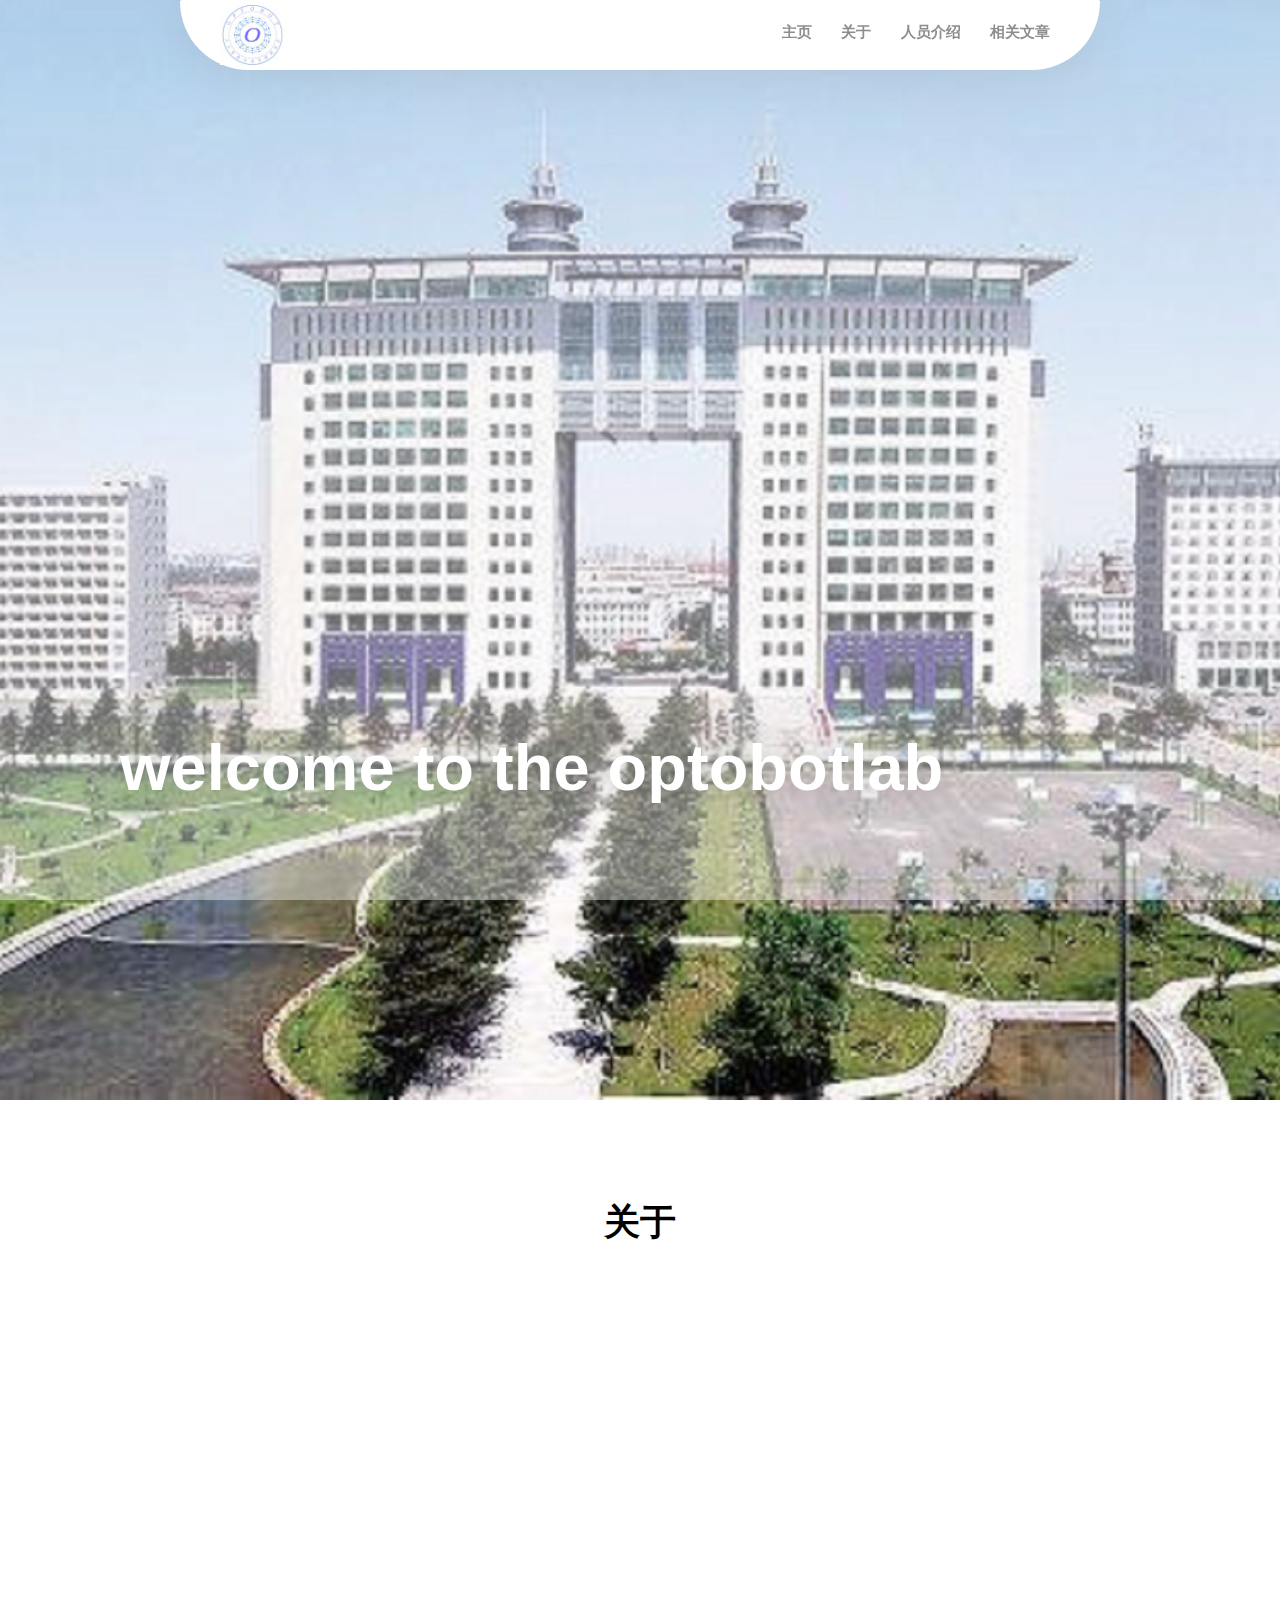
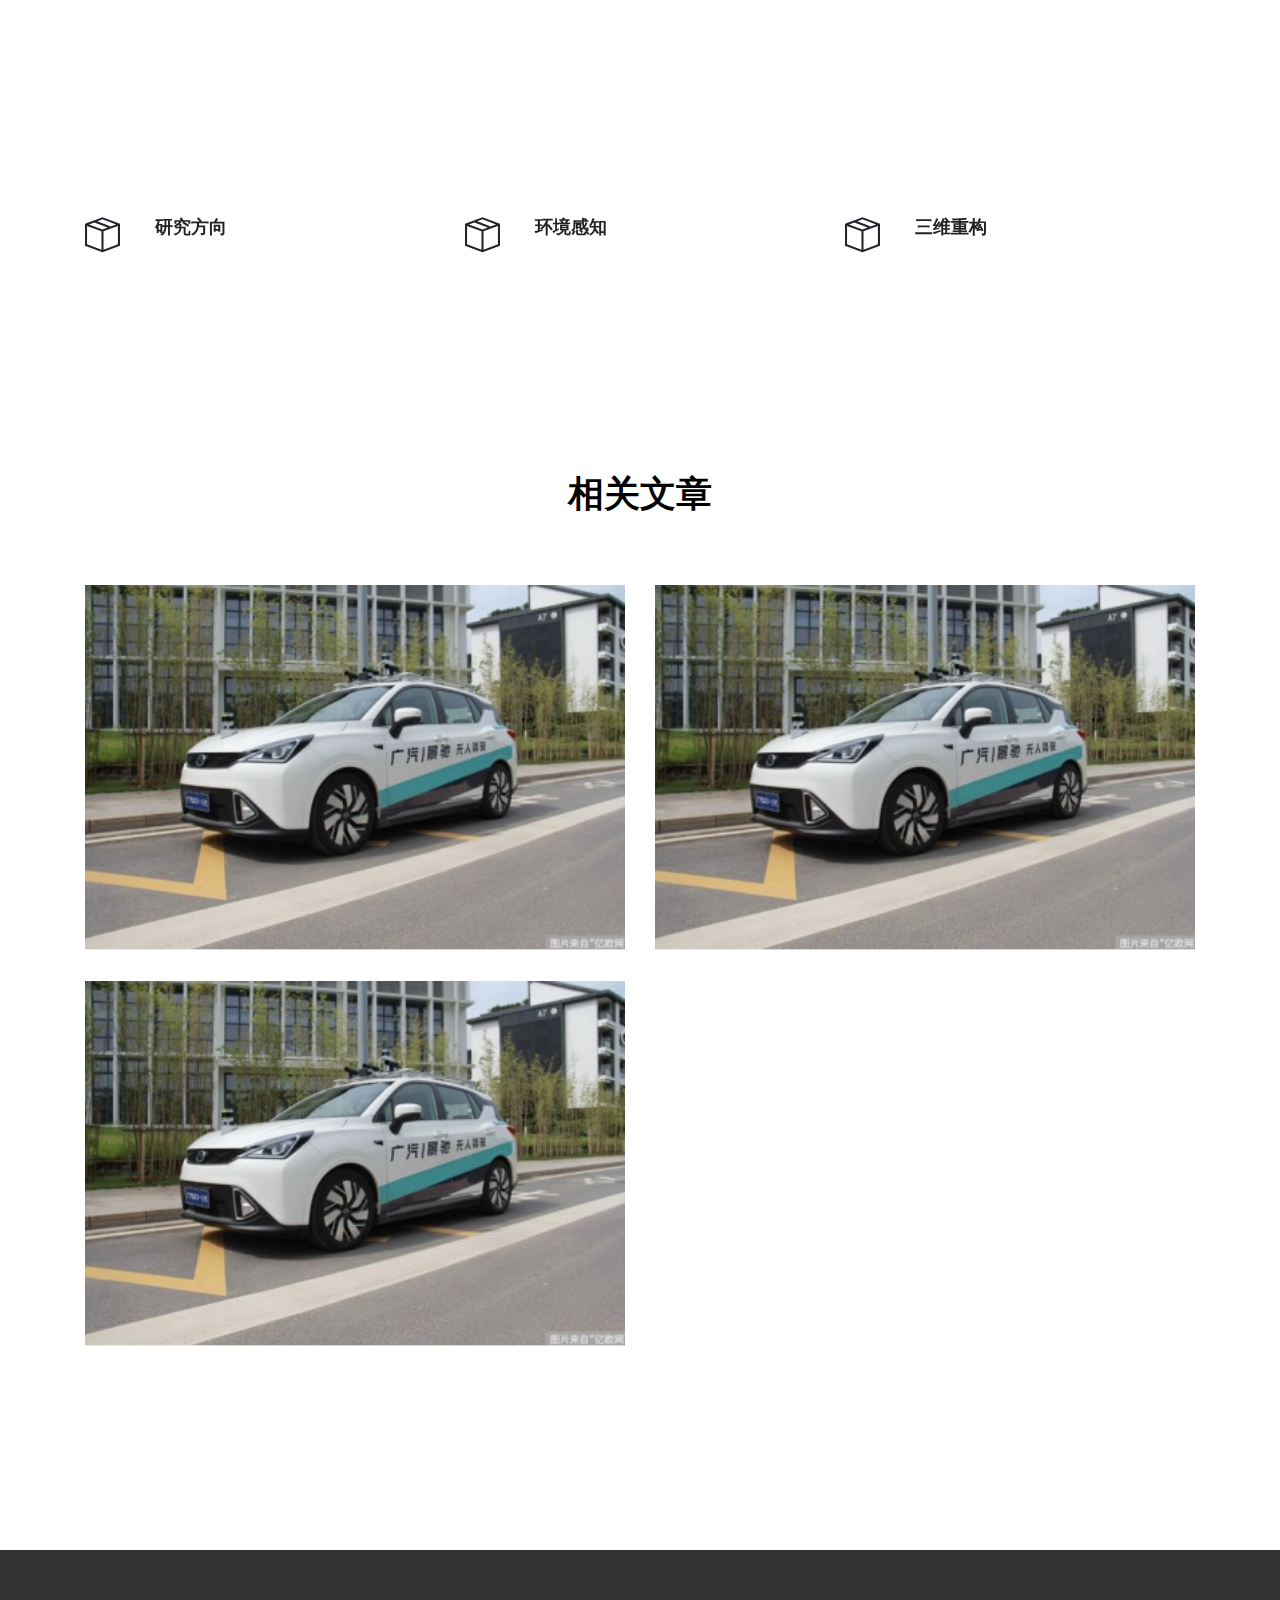
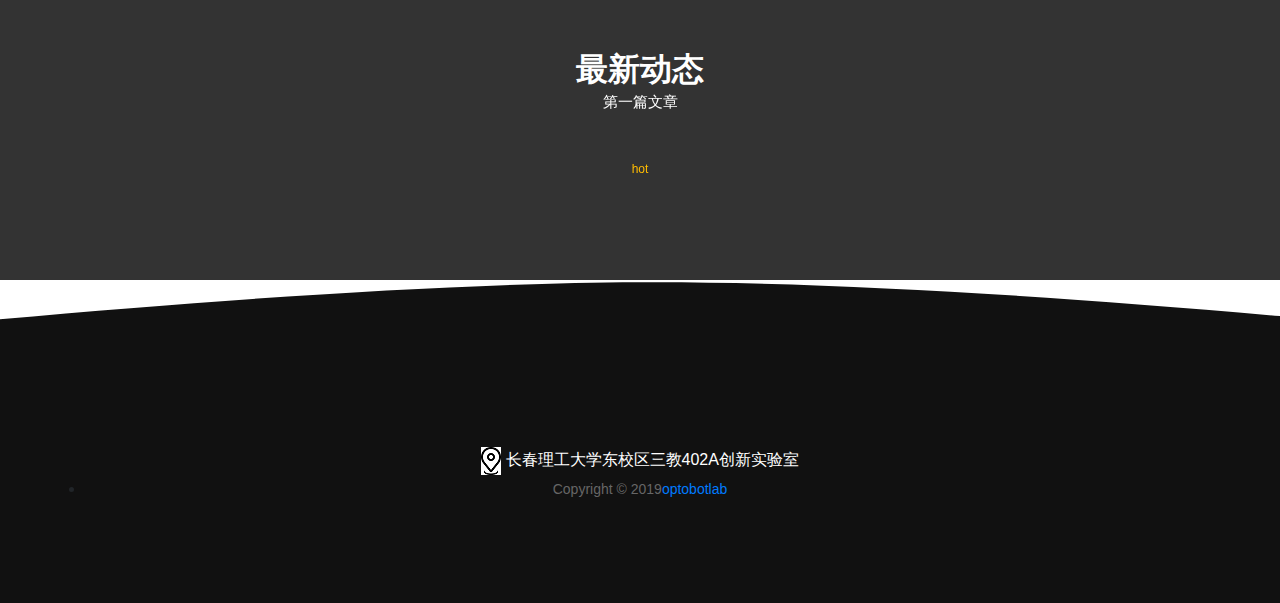
==== index.html @ 29a0780f "2019.7.31.23.30" ====
<!DOCTYPE html>
<html lang="en">

<head>
	<meta htpp-equiv="pragma" content="no-cache">
	<meta http-equiv="cache-control" content="no-cache,must-revalidate">
	<meta http-equiv="expires" control="0">
	
	
	<title>optobotlab</title>
	<meta charset="UTF-8">
	<meta name="description" content="Knit creative personal portfolio template">
	<meta name="keywords" content="knit, creative, personal, portfolio, template">
	<meta name="viewport" content="width=device-width, initial-scale=1.0">
	<!-- Favicon -->   
	<link href="img/favicon.png" rel="shortcut icon"/>

	<!-- Google Fonts -->
	<!--<link href="https://fonts.googleapis.com/css?family=Poppins:300,400,500,600,700" rel="stylesheet">-->

	<!-- Stylesheets -->
	<link rel="stylesheet" href="css/bootstrap.min.css"/>
	<link rel="stylesheet" href="css/font-awesome.min.css"/>
	<link rel="stylesheet" href="css/themify-icons.css"/>
	<link rel="stylesheet" href="css/animate.min.css"/>
	<link rel="stylesheet" href="css/magnific-popup.css"/>
	<link rel="stylesheet" href="css/owl.carousel.min.css"/>
	<link rel="stylesheet" href="css/style.css"/>

	<!--[if lt IE 9]>
	  <script src="https://oss.maxcdn.com/html5shiv/3.7.2/html5shiv.min.js"></script>
	  <script src="https://oss.maxcdn.com/respond/1.4.2/respond.min.js"></script>
	<![endif]-->

</head>
<body>
	<!-- Preloder -->
	<div id="preloder">
		<div class="loader"></div>
	</div>


	<!-- Header section start -->
	<header class="header-section">
		<div class="container">
			<div class="header-warp">
				<!-- Site Logo -->
				<a href="#" class="site-logo">
					<img src="img/logo.png" alt="">
				</a>
				<!-- Site Menu -->
				<div class="responsive-switch"><i class="fa fa-bars"></i></div>
				<nav class="site-menu">
					<div class="sm-close"><i class="ti-close"></i></div>
					<ul class="menu-list">
						<li><a href="#home">主页</a></li>
						<li><a href="#about">关于</a></li>
						<li><a href="single-work.html">人员介绍</a></li>
						<li><a href="#works">相关文章</a></li>
					</ul>
				</nav>
			</div>
		</div>
	</header>
	<!-- Header section end -->
	

	<!-- Hero section start -->
	<section class="hero-section set-bg" id="home" data-setbg="img/bg.jpg">
		<div class="hero-content">
			<h2>welcome to the optobotlab</h2>
		</div>
	
</section>
	<!-- Hero section end -->


	<!-- About section start -->
	<section class="about-section spad" id="about">
		<div class="container">
			<div class="section-title">
				<h2>关于</h2>
			</div>
			<div class="row">
				<div class="col-lg-6 about-text wow fadeInDown col-xl-12" data-wow-delay="0.5s">
					<div class="about-title">
					  <h2>人工智能与光电检测协会</h2>
					</div>
					<blockquote>
					  <p class="text-left">人工智能与光电检测协会(for  English name, you may call it "optobotlab") 是长春理工大学以光电工程学院探测与信息工程系为支撑、教师指导、学生自主管理的实验室。</p>
				  </blockquote>
					<p class="p-text">实验室目前成员38名，其中研究生5名，本科生32名。实验室配备相关实验设备仪器，以激光雷达等其他传感器为核心设 备，主攻方向为无人车行驶过程中的环境感知和小场景的三维重构，同时处理激光雷达的点云数据。实验室向全院开放， 以提升学生的综合能力为宗旨，在巩固学生专业理论的基础上，加强学生的课外调研能力、实验能力，激发学生的创新意识，培养学生之间的沟通协作能力，使之成为多方面全面发展的科研人员储备军。</p>
					<p class="p-text">实验室对成员进行分组式定期分享培训，采取自主定期检查的机制，有计划有层次地培养学生并能使其逐步拥有自主科研能力， 同时鼓励学生参与多种课题相关竞赛与科研项目，将理论知识应用到实践当中。</p>
				</div>
			</div>
			<!-- services -->
			<div class="service-slider owl-carousel spad pb-0">
				<!-- item -->
				<div class="service">
				  <i class="ti-package"></i>
					<div class="service-text">
						<h3>研究方向</h3>
					</div>
				</div>
				<div class="service">
				  <i class="ti-package"></i>
					<div class="service-text">
						<h3>环境感知</h3>
					</div>
				</div>
				<div class="service">
				  <i class="ti-package"></i>
					<div class="service-text">
						<h3>三维重构</h3>
					</div>
				</div>
				<div class="service">
				  <i class="ti-package"></i>
					<div class="service-text">
						<h3>目标识别</h3>
					</div>
				</div>
			</div>
		</div>
	</section>
	<!-- About section end -->
	<section class="portfolio-section spad" id="works">
		<div class="container">
			<div class="section-title">
				<h2>相关文章</h2>
			</div>
			<div class="row isotope_items">
				<!-- item -->
				<!-- item -->				
				<div class="col-md-6">
					<a class="work-item" href="https://optobot.github.io/main/2019/04/06/example/%E8%87%AA%E5%AE%9A%E4%B9%89meta%E4%BF%A1%E6%81%AF/">
						<img src="img/works/8.jpg" alt="">
						<i class="ti-link"></i>
						<div class="work-info">
							<h3><span>Cairs Root</span></h3>
							<p><span>Design</span></p>
						</div>
					</a>
				</div>
				<div class="col-md-6">
					<a class="work-item" href="https://optobot.github.io/main/2019/04/06/example/%E5%BC%95%E7%94%A8%E5%A4%96%E9%83%A8%E6%96%87%E7%AB%A0/">
						<img src="img/works/8.jpg" alt="">
						<i class="ti-link"></i>
						<div class="work-info">
							<h3><span>Cairs Root</span></h3>
							<p><span>Design</span></p>
						</div>
					</a>
				</div>
				<div class="col-md-6">
					<a class="work-item" href="https://optobot.github.io/main/2018/12/30/example/top/">
						<img src="img/works/8.jpg" alt="">
						<i class="ti-link"></i>
						<div class="work-info">
							<h3><span>Cairs Root</span></h3>
							<p><span>Design</span></p>
						</div>
					</a>
				</div>
			</div>
			<div class="text-center mt-5">
				<a href="https://optobot.github.io/main/" class="site-btn wow fadeInUp" data-wow-delay="0.2s">更多文章</a>
			</div>
		</div>
	</section>
	
	
	

	<!-- Review section start -->
	<section class="review-section">
				<div class="review-warp spad">
			<div class="container">
				<div class="row">
					<div class="col-lg-8 offset-lg-2">
						<div class="review-item text-center">
								<h2 style="color: white">最新动态</h2>
						</div>
						<div class="review-slider owl-carousel">
							<!-- item -->
							<div class="review-item text-center">
								<a href="https://optobot.github.io/main/2019/04/06/example/%E8%87%AA%E5%AE%9A%E4%B9%89meta%E4%BF%A1%E6%81%AF/">
									<p>第一篇文章</p>
									<span>hot</span>
								</a>
							</div>
							<!-- item -->
							<div class="review-item text-center">
								<p>来到</p>
								<span>innovationr</span>
							</div>
							<div class="review-item text-center">
								<p>optobotlab</p>
								<span>positive</span>s
							</div>
						</div>
					</div>
				</div>
			</div>
		</div>
	</section>
	<!-- Review section end -->


	<!-- Footer section start -->
	<footer class="footer-section spad set-bg" data-setbg="img/footer-bg.svg"><!--用于页脚-->
		
		<div class="container">
			<div class="social-links">
				<a href="https://www.baidu.com/" class="facebook wow fadeInDown" data-wow-delay="0.2s"><i class="fa fa-weibo"></i></a>
				<a href="#" class="twitter wow fadeInDown" data-wow-delay="0.4s"><i class="fa fa-location-arrow"></i></a>
				<a href="#" class="dribbble wow fadeInDown" data-wow-delay="0.6s"><i class="fa fa-wechat"></i></a>
				<a href="#" class="behance wow fadeInDown" data-wow-delay="0.8s"><i class="fa fa-search"></i></a>
			</div>
			<div class="anti-fruad-container">
				<img class="footer-qualifications-item-icon" src="img/location.jpg">
				<span class="anti-fruad-text" style="color:white;">
					长春理工大学东校区三教402A创新实验室
				</span>
			</div>
			<!-- copyright -->
			<li class="footer-qualifications-item anti-fruad">
				<p class="copyright">Copyright &copy; 2019<a href="https://optobot.github.io/main/">optobotlab</a></p>
			</li>
		</div>
	</footer>
	<!-- Footer section end -->
	
	
	


	<!--====== Jquery & Javascripts files  ======-->
	<script src="js/jquery-2.1.4.min.js"></script>
	<script src="js/jquery.nav.min.js"></script>
	<script src="js/isotope.pkgd.min.js"></script>
	<script src="js/owl.carousel.min.js"></script>
	<script src="js/magnific-popup.min.js"></script>
	<script src="js/wow.min.js"></script>
	<script src="js/scripts.js"></script>

</body>


</html>
---- css/themify-icons.css ----
@font-face {
	font-family: 'themify';
	src:url('../fonts/themify.eot?-fvbane');
	src:url('../fonts/themify.eot?#iefix-fvbane') format('embedded-opentype'),
		url('../fonts/themify.woff?-fvbane') format('woff'),
		url('../fonts/themify.ttf?-fvbane') format('truetype'),
		url('../fonts/themify.svg?-fvbane#themify') format('svg');
	font-weight: normal;
	font-style: normal;
}

[class^="ti-"], [class*=" ti-"] {
	font-family: 'themify';
	speak: none;
	font-style: normal;
	font-weight: normal;
	font-variant: normal;
	text-transform: none;
	line-height: 1;

	/* Better Font Rendering =========== */
	-webkit-font-smoothing: antialiased;
	-moz-osx-font-smoothing: grayscale;
}

.ti-wand:before {
	content: "\e600";
}
.ti-volume:before {
	content: "\e601";
}
.ti-user:before {
	content: "\e602";
}
.ti-unlock:before {
	content: "\e603";
}
.ti-unlink:before {
	content: "\e604";
}
.ti-trash:before {
	content: "\e605";
}
.ti-thought:before {
	content: "\e606";
}
.ti-target:before {
	content: "\e607";
}
.ti-tag:before {
	content: "\e608";
}
.ti-tablet:before {
	content: "\e609";
}
.ti-star:before {
	content: "\e60a";
}
.ti-spray:before {
	content: "\e60b";
}
.ti-signal:before {
	content: "\e60c";
}
.ti-shopping-cart:before {
	content: "\e60d";
}
.ti-shopping-cart-full:before {
	content: "\e60e";
}
.ti-settings:before {
	content: "\e60f";
}
.ti-search:before {
	content: "\e610";
}
.ti-zoom-in:before {
	content: "\e611";
}
.ti-zoom-out:before {
	content: "\e612";
}
.ti-cut:before {
	content: "\e613";
}
.ti-ruler:before {
	content: "\e614";
}
.ti-ruler-pencil:before {
	content: "\e615";
}
.ti-ruler-alt:before {
	content: "\e616";
}
.ti-bookmark:before {
	content: "\e617";
}
.ti-bookmark-alt:before {
	content: "\e618";
}
.ti-reload:before {
	content: "\e619";
}
.ti-plus:before {
	content: "\e61a";
}
.ti-pin:before {
	content: "\e61b";
}
.ti-pencil:before {
	content: "\e61c";
}
.ti-pencil-alt:before {
	content: "\e61d";
}
.ti-paint-roller:before {
	content: "\e61e";
}
.ti-paint-bucket:before {
	content: "\e61f";
}
.ti-na:before {
	content: "\e620";
}
.ti-mobile:before {
	content: "\e621";
}
.ti-minus:before {
	content: "\e622";
}
.ti-medall:before {
	content: "\e623";
}
.ti-medall-alt:before {
	content: "\e624";
}
.ti-marker:before {
	content: "\e625";
}
.ti-marker-alt:before {
	content: "\e626";
}
.ti-arrow-up:before {
	content: "\e627";
}
.ti-arrow-right:before {
	content: "\e628";
}
.ti-arrow-left:before {
	content: "\e629";
}
.ti-arrow-down:before {
	content: "\e62a";
}
.ti-lock:before {
	content: "\e62b";
}
.ti-location-arrow:before {
	content: "\e62c";
}
.ti-link:before {
	content: "\e62d";
}
.ti-layout:before {
	content: "\e62e";
}
.ti-layers:before {
	content: "\e62f";
}
.ti-layers-alt:before {
	content: "\e630";
}
.ti-key:before {
	content: "\e631";
}
.ti-import:before {
	content: "\e632";
}
.ti-image:before {
	content: "\e633";
}
.ti-heart:before {
	content: "\e634";
}
.ti-heart-broken:before {
	content: "\e635";
}
.ti-hand-stop:before {
	content: "\e636";
}
.ti-hand-open:before {
	content: "\e637";
}
.ti-hand-drag:before {
	content: "\e638";
}
.ti-folder:before {
	content: "\e639";
}
.ti-flag:before {
	content: "\e63a";
}
.ti-flag-alt:before {
	content: "\e63b";
}
.ti-flag-alt-2:before {
	content: "\e63c";
}
.ti-eye:before {
	content: "\e63d";
}
.ti-export:before {
	content: "\e63e";
}
.ti-exchange-vertical:before {
	content: "\e63f";
}
.ti-desktop:before {
	content: "\e640";
}
.ti-cup:before {
	content: "\e641";
}
.ti-crown:before {
	content: "\e642";
}
.ti-comments:before {
	content: "\e643";
}
.ti-comment:before {
	content: "\e644";
}
.ti-comment-alt:before {
	content: "\e645";
}
.ti-close:before {
	content: "\e646";
}
.ti-clip:before {
	content: "\e647";
}
.ti-angle-up:before {
	content: "\e648";
}
.ti-angle-right:before {
	content: "\e649";
}
.ti-angle-left:before {
	content: "\e64a";
}
.ti-angle-down:before {
	content: "\e64b";
}
.ti-check:before {
	content: "\e64c";
}
.ti-check-box:before {
	content: "\e64d";
}
.ti-camera:before {
	content: "\e64e";
}
.ti-announcement:before {
	content: "\e64f";
}
.ti-brush:before {
	content: "\e650";
}
.ti-briefcase:before {
	content: "\e651";
}
.ti-bolt:before {
	content: "\e652";
}
.ti-bolt-alt:before {
	content: "\e653";
}
.ti-blackboard:before {
	content: "\e654";
}
.ti-bag:before {
	content: "\e655";
}
.ti-move:before {
	content: "\e656";
}
.ti-arrows-vertical:before {
	content: "\e657";
}
.ti-arrows-horizontal:before {
	content: "\e658";
}
.ti-fullscreen:before {
	content: "\e659";
}
.ti-arrow-top-right:before {
	content: "\e65a";
}
.ti-arrow-top-left:before {
	content: "\e65b";
}
.ti-arrow-circle-up:before {
	content: "\e65c";
}
.ti-arrow-circle-right:before {
	content: "\e65d";
}
.ti-arrow-circle-left:before {
	content: "\e65e";
}
.ti-arrow-circle-down:before {
	content: "\e65f";
}
.ti-angle-double-up:before {
	content: "\e660";
}
.ti-angle-double-right:before {
	content: "\e661";
}
.ti-angle-double-left:before {
	content: "\e662";
}
.ti-angle-double-down:before {
	content: "\e663";
}
.ti-zip:before {
	content: "\e664";
}
.ti-world:before {
	content: "\e665";
}
.ti-wheelchair:before {
	content: "\e666";
}
.ti-view-list:before {
	content: "\e667";
}
.ti-view-list-alt:before {
	content: "\e668";
}
.ti-view-grid:before {
	content: "\e669";
}
.ti-uppercase:before {
	content: "\e66a";
}
.ti-upload:before {
	content: "\e66b";
}
.ti-underline:before {
	content: "\e66c";
}
.ti-truck:before {
	content: "\e66d";
}
.ti-timer:before {
	content: "\e66e";
}
.ti-ticket:before {
	content: "\e66f";
}
.ti-thumb-up:before {
	content: "\e670";
}
.ti-thumb-down:before {
	content: "\e671";
}
.ti-text:before {
	content: "\e672";
}
.ti-stats-up:before {
	content: "\e673";
}
.ti-stats-down:before {
	content: "\e674";
}
.ti-split-v:before {
	content: "\e675";
}
.ti-split-h:before {
	content: "\e676";
}
.ti-smallcap:before {
	content: "\e677";
}
.ti-shine:before {
	content: "\e678";
}
.ti-shift-right:before {
	content: "\e679";
}
.ti-shift-left:before {
	content: "\e67a";
}
.ti-shield:before {
	content: "\e67b";
}
.ti-notepad:before {
	content: "\e67c";
}
.ti-server:before {
	content: "\e67d";
}
.ti-quote-right:before {
	content: "\e67e";
}
.ti-quote-left:before {
	content: "\e67f";
}
.ti-pulse:before {
	content: "\e680";
}
.ti-printer:before {
	content: "\e681";
}
.ti-power-off:before {
	content: "\e682";
}
.ti-plug:before {
	content: "\e683";
}
.ti-pie-chart:before {
	content: "\e684";
}
.ti-paragraph:before {
	content: "\e685";
}
.ti-panel:before {
	content: "\e686";
}
.ti-package:before {
	content: "\e687";
}
.ti-music:before {
	content: "\e688";
}
.ti-music-alt:before {
	content: "\e689";
}
.ti-mouse:before {
	content: "\e68a";
}
.ti-mouse-alt:before {
	content: "\e68b";
}
.ti-money:before {
	content: "\e68c";
}
.ti-microphone:before {
	content: "\e68d";
}
.ti-menu:before {
	content: "\e68e";
}
.ti-menu-alt:before {
	content: "\e68f";
}
.ti-map:before {
	content: "\e690";
}
.ti-map-alt:before {
	content: "\e691";
}
.ti-loop:before {
	content: "\e692";
}
.ti-location-pin:before {
	content: "\e693";
}
.ti-list:before {
	content: "\e694";
}
.ti-light-bulb:before {
	content: "\e695";
}
.ti-Italic:before {
	content: "\e696";
}
.ti-info:before {
	content: "\e697";
}
.ti-infinite:before {
	content: "\e698";
}
.ti-id-badge:before {
	content: "\e699";
}
.ti-hummer:before {
	content: "\e69a";
}
.ti-home:before {
	content: "\e69b";
}
.ti-help:before {
	content: "\e69c";
}
.ti-headphone:before {
	content: "\e69d";
}
.ti-harddrives:before {
	content: "\e69e";
}
.ti-harddrive:before {
	content: "\e69f";
}
.ti-gift:before {
	content: "\e6a0";
}
.ti-game:before {
	content: "\e6a1";
}
.ti-filter:before {
	content: "\e6a2";
}
.ti-files:before {
	content: "\e6a3";
}
.ti-file:before {
	content: "\e6a4";
}
.ti-eraser:before {
	content: "\e6a5";
}
.ti-envelope:before {
	content: "\e6a6";
}
.ti-download:before {
	content: "\e6a7";
}
.ti-direction:before {
	content: "\e6a8";
}
.ti-direction-alt:before {
	content: "\e6a9";
}
.ti-dashboard:before {
	content: "\e6aa";
}
.ti-control-stop:before {
	content: "\e6ab";
}
.ti-control-shuffle:before {
	content: "\e6ac";
}
.ti-control-play:before {
	content: "\e6ad";
}
.ti-control-pause:before {
	content: "\e6ae";
}
.ti-control-forward:before {
	content: "\e6af";
}
.ti-control-backward:before {
	content: "\e6b0";
}
.ti-cloud:before {
	content: "\e6b1";
}
.ti-cloud-up:before {
	content: "\e6b2";
}
.ti-cloud-down:before {
	content: "\e6b3";
}
.ti-clipboard:before {
	content: "\e6b4";
}
.ti-car:before {
	content: "\e6b5";
}
.ti-calendar:before {
	content: "\e6b6";
}
.ti-book:before {
	content: "\e6b7";
}
.ti-bell:before {
	content: "\e6b8";
}
.ti-basketball:before {
	content: "\e6b9";
}
.ti-bar-chart:before {
	content: "\e6ba";
}
.ti-bar-chart-alt:before {
	content: "\e6bb";
}
.ti-back-right:before {
	content: "\e6bc";
}
.ti-back-left:before {
	content: "\e6bd";
}
.ti-arrows-corner:before {
	content: "\e6be";
}
.ti-archive:before {
	content: "\e6bf";
}
.ti-anchor:before {
	content: "\e6c0";
}
.ti-align-right:before {
	content: "\e6c1";
}
.ti-align-left:before {
	content: "\e6c2";
}
.ti-align-justify:before {
	content: "\e6c3";
}
.ti-align-center:before {
	content: "\e6c4";
}
.ti-alert:before {
	content: "\e6c5";
}
.ti-alarm-clock:before {
	content: "\e6c6";
}
.ti-agenda:before {
	content: "\e6c7";
}
.ti-write:before {
	content: "\e6c8";
}
.ti-window:before {
	content: "\e6c9";
}
.ti-widgetized:before {
	content: "\e6ca";
}
.ti-widget:before {
	content: "\e6cb";
}
.ti-widget-alt:before {
	content: "\e6cc";
}
.ti-wallet:before {
	content: "\e6cd";
}
.ti-video-clapper:before {
	content: "\e6ce";
}
.ti-video-camera:before {
	content: "\e6cf";
}
.ti-vector:before {
	content: "\e6d0";
}
.ti-themify-logo:before {
	content: "\e6d1";
}
.ti-themify-favicon:before {
	content: "\e6d2";
}
.ti-themify-favicon-alt:before {
	content: "\e6d3";
}
.ti-support:before {
	content: "\e6d4";
}
.ti-stamp:before {
	content: "\e6d5";
}
.ti-split-v-alt:before {
	content: "\e6d6";
}
.ti-slice:before {
	content: "\e6d7";
}
.ti-shortcode:before {
	content: "\e6d8";
}
.ti-shift-right-alt:before {
	content: "\e6d9";
}
.ti-shift-left-alt:before {
	content: "\e6da";
}
.ti-ruler-alt-2:before {
	content: "\e6db";
}
.ti-receipt:before {
	content: "\e6dc";
}
.ti-pin2:before {
	content: "\e6dd";
}
.ti-pin-alt:before {
	content: "\e6de";
}
.ti-pencil-alt2:before {
	content: "\e6df";
}
.ti-palette:before {
	content: "\e6e0";
}
.ti-more:before {
	content: "\e6e1";
}
.ti-more-alt:before {
	content: "\e6e2";
}
.ti-microphone-alt:before {
	content: "\e6e3";
}
.ti-magnet:before {
	content: "\e6e4";
}
.ti-line-double:before {
	content: "\e6e5";
}
.ti-line-dotted:before {
	content: "\e6e6";
}
.ti-line-dashed:before {
	content: "\e6e7";
}
.ti-layout-width-full:before {
	content: "\e6e8";
}
.ti-layout-width-default:before {
	content: "\e6e9";
}
.ti-layout-width-default-alt:before {
	content: "\e6ea";
}
.ti-layout-tab:before {
	content: "\e6eb";
}
.ti-layout-tab-window:before {
	content: "\e6ec";
}
.ti-layout-tab-v:before {
	content: "\e6ed";
}
.ti-layout-tab-min:before {
	content: "\e6ee";
}
.ti-layout-slider:before {
	content: "\e6ef";
}
.ti-layout-slider-alt:before {
	content: "\e6f0";
}
.ti-layout-sidebar-right:before {
	content: "\e6f1";
}
.ti-layout-sidebar-none:before {
	content: "\e6f2";
}
.ti-layout-sidebar-left:before {
	content: "\e6f3";
}
.ti-layout-placeholder:before {
	content: "\e6f4";
}
.ti-layout-menu:before {
	content: "\e6f5";
}
.ti-layout-menu-v:before {
	content: "\e6f6";
}
.ti-layout-menu-separated:before {
	content: "\e6f7";
}
.ti-layout-menu-full:before {
	content: "\e6f8";
}
.ti-layout-media-right-alt:before {
	content: "\e6f9";
}
.ti-layout-media-right:before {
	content: "\e6fa";
}
.ti-layout-media-overlay:before {
	content: "\e6fb";
}
.ti-layout-media-overlay-alt:before {
	content: "\e6fc";
}
.ti-layout-media-overlay-alt-2:before {
	content: "\e6fd";
}
.ti-layout-media-left-alt:before {
	content: "\e6fe";
}
.ti-layout-media-left:before {
	content: "\e6ff";
}
.ti-layout-media-center-alt:before {
	content: "\e700";
}
.ti-layout-media-center:before {
	content: "\e701";
}
.ti-layout-list-thumb:before {
	content: "\e702";
}
.ti-layout-list-thumb-alt:before {
	content: "\e703";
}
.ti-layout-list-post:before {
	content: "\e704";
}
.ti-layout-list-large-image:before {
	content: "\e705";
}
.ti-layout-line-solid:before {
	content: "\e706";
}
.ti-layout-grid4:before {
	content: "\e707";
}
.ti-layout-grid3:before {
	content: "\e708";
}
.ti-layout-grid2:before {
	content: "\e709";
}
.ti-layout-grid2-thumb:before {
	content: "\e70a";
}
.ti-layout-cta-right:before {
	content: "\e70b";
}
.ti-layout-cta-left:before {
	content: "\e70c";
}
.ti-layout-cta-center:before {
	content: "\e70d";
}
.ti-layout-cta-btn-right:before {
	content: "\e70e";
}
.ti-layout-cta-btn-left:before {
	content: "\e70f";
}
.ti-layout-column4:before {
	content: "\e710";
}
.ti-layout-column3:before {
	content: "\e711";
}
.ti-layout-column2:before {
	content: "\e712";
}
.ti-layout-accordion-separated:before {
	content: "\e713";
}
.ti-layout-accordion-merged:before {
	content: "\e714";
}
.ti-layout-accordion-list:before {
	content: "\e715";
}
.ti-ink-pen:before {
	content: "\e716";
}
.ti-info-alt:before {
	content: "\e717";
}
.ti-help-alt:before {
	content: "\e718";
}
.ti-headphone-alt:before {
	content: "\e719";
}
.ti-hand-point-up:before {
	content: "\e71a";
}
.ti-hand-point-right:before {
	content: "\e71b";
}
.ti-hand-point-left:before {
	content: "\e71c";
}
.ti-hand-point-down:before {
	content: "\e71d";
}
.ti-gallery:before {
	content: "\e71e";
}
.ti-face-smile:before {
	content: "\e71f";
}
.ti-face-sad:before {
	content: "\e720";
}
.ti-credit-card:before {
	content: "\e721";
}
.ti-control-skip-forward:before {
	content: "\e722";
}
.ti-control-skip-backward:before {
	content: "\e723";
}
.ti-control-record:before {
	content: "\e724";
}
.ti-control-eject:before {
	content: "\e725";
}
.ti-comments-smiley:before {
	content: "\e726";
}
.ti-brush-alt:before {
	content: "\e727";
}
.ti-youtube:before {
	content: "\e728";
}
.ti-vimeo:before {
	content: "\e729";
}
.ti-twitter:before {
	content: "\e72a";
}
.ti-time:before {
	content: "\e72b";
}
.ti-tumblr:before {
	content: "\e72c";
}
.ti-skype:before {
	content: "\e72d";
}
.ti-share:before {
	content: "\e72e";
}
.ti-share-alt:before {
	content: "\e72f";
}
.ti-rocket:before {
	content: "\e730";
}
.ti-pinterest:before {
	content: "\e731";
}
.ti-new-window:before {
	content: "\e732";
}
.ti-microsoft:before {
	content: "\e733";
}
.ti-list-ol:before {
	content: "\e734";
}
.ti-linkedin:before {
	content: "\e735";
}
.ti-layout-sidebar-2:before {
	content: "\e736";
}
.ti-layout-grid4-alt:before {
	content: "\e737";
}
.ti-layout-grid3-alt:before {
	content: "\e738";
}
.ti-layout-grid2-alt:before {
	content: "\e739";
}
.ti-layout-column4-alt:before {
	content: "\e73a";
}
.ti-layout-column3-alt:before {
	content: "\e73b";
}
.ti-layout-column2-alt:before {
	content: "\e73c";
}
.ti-instagram:before {
	content: "\e73d";
}
.ti-google:before {
	content: "\e73e";
}
.ti-github:before {
	content: "\e73f";
}
.ti-flickr:before {
	content: "\e740";
}
.ti-facebook:before {
	content: "\e741";
}
.ti-dropbox:before {
	content: "\e742";
}
.ti-dribbble:before {
	content: "\e743";
}
.ti-apple:before {
	content: "\e744";
}
.ti-android:before {
	content: "\e745";
}
.ti-save:before {
	content: "\e746";
}
.ti-save-alt:before {
	content: "\e747";
}
.ti-yahoo:before {
	content: "\e748";
}
.ti-wordpress:before {
	content: "\e749";
}
.ti-vimeo-alt:before {
	content: "\e74a";
}
.ti-twitter-alt:before {
	content: "\e74b";
}
.ti-tumblr-alt:before {
	content: "\e74c";
}
.ti-trello:before {
	content: "\e74d";
}
.ti-stack-overflow:before {
	content: "\e74e";
}
.ti-soundcloud:before {
	content: "\e74f";
}
.ti-sharethis:before {
	content: "\e750";
}
.ti-sharethis-alt:before {
	content: "\e751";
}
.ti-reddit:before {
	content: "\e752";
}
.ti-pinterest-alt:before {
	content: "\e753";
}
.ti-microsoft-alt:before {
	content: "\e754";
}
.ti-linux:before {
	content: "\e755";
}
.ti-jsfiddle:before {
	content: "\e756";
}
.ti-joomla:before {
	content: "\e757";
}
.ti-html5:before {
	content: "\e758";
}
.ti-flickr-alt:before {
	content: "\e759";
}
.ti-email:before {
	content: "\e75a";
}
.ti-drupal:before {
	content: "\e75b";
}
.ti-dropbox-alt:before {
	content: "\e75c";
}
.ti-css3:before {
	content: "\e75d";
}
.ti-rss:before {
	content: "\e75e";
}
.ti-rss-alt:before {
	content: "\e75f";
}
---- css/style.css ----
/*
===============================================
	KNIT
	Version: 1.0
	Author: BootEx
------------------------------------------------
================================================

Table of contents

  @-> Main Styles
  @-> Header Section
  @-> Hero Section 
  @-> About Section
  @-> Service Section
  @-> Resume Section
  @-> Portfolio Section
  @-> Review Section
  @-> Contact Section
  @-> Footer Section
  @-> Other Pagers
  @-> Responsive

*/

/*--------------------
	Main Styles
----------------------*/

html,
body {
	height: 100%;
}

body {
	font-family: 'Poppins', sans-serif;
	-webkit-font-smoothing: antialiased;
	font-smoothing: antialiased;
}

img {
	max-width: 100%;
}

h1,
h2,
h3,
h4,
h5,
h6 {
	font-family: 'Poppins', sans-serif;
	padding: 0;
	margin: 0;
	font-weight: 600;
	color: #222;
}

p {
	font-size: 14px;
	margin-bottom: 10px;
	line-height: 28px;
	color: #999;
}

button:focus,
input:focus,
textarea:focus,
select:focus {
	outline: none;
}

a:hover,
a:focus {
	text-decoration: none;
	outline: none;
}

ul,
ol {
	padding: 0;
	margin: 0;
}

.spad {
	padding-top: 100px;
	padding-bottom: 100px;
}

.section-title {
	text-align: center;
	margin-bottom: 70px;
}

.section-title h2 {
	font-size: 36px;
	font-weight: 700;
	text-transform: capitalize;
	color: #000;
}

.section-title p {
	text-transform: uppercase;
	letter-spacing: 5px;
}

.set-bg {
	background-repeat: no-repeat;
	background-size: cover;
}

.site-btn {
	font-size: 12px;
	background: #ffbc00;
	border: none;
	color: #fff;
	font-weight: 500;
	padding: 15px 30px;
	border-radius: 50px;
	min-width: 160px;
	cursor: pointer;
	-webkit-box-shadow: 0px 20px 50px 0px rgba(55, 56, 56, 0.2);
	box-shadow: 0px 20px 50px 0px rgba(55, 56, 56, 0.2);
	-webkit-transition: all 0.3s;
	-o-transition: all 0.3s;
	transition: all 0.3s;
}

.site-btn:hover {
	color: #fff;
	background: #333;
}

/* Preloder */

#preloder {
	position: fixed;
	width: 100%;
	height: 100%;
	top: 0;
	left: 0;
	z-index: 999999;
	background: #fff;
}

.loader {
	width: 40px;
	height: 40px;
	position: absolute;
	top: 50%;
	left: 50%;
	margin-top: -13px;
	margin-left: -13px;
	border-radius: 60px;
	border: 2px solid #333;
	border-left-color: transparent;
	border-top-color: transparent;
	animation: loader 0.8s linear infinite;
	-webkit-animation: loader 0.5s linear infinite;
}

.loader:after {
	position: absolute;
	content: "";
	width: 30px;
	height: 30px;
	left: 50%;
	top: 50%;
	border-radius: 60px;
	border: 3px solid #333;
	margin-top: -15px;
	margin-left: -15px;
}

@keyframes loader {
	0% {
		-webkit-transform: rotate(0deg);
		transform: rotate(0deg);
	}
	100% {
		-webkit-transform: rotate(360deg);
		transform: rotate(360deg);
	}
}

@-webkit-keyframes loader {
	0% {
		-webkit-transform: rotate(0deg);
		transform: rotate(0deg);
	}
	100% {
		-webkit-transform: rotate(360deg);
		transform: rotate(360deg);
	}
}

/* ====================
  Header Section
=======================*/

.header-section {
	position: fixed;
	width: 100%;
	top: 0;
	left: 0;
	z-index: 99;
}

.header-warp {
	max-width: 920px;
	height: 70px;
	padding: 0 40px;
	background: #fff;
	margin: 0 auto;
	border-radius: 2px 2px 80px 80px;
	-webkit-box-shadow: 0 7px 50px rgba(0, 0, 0, 0.15);
	box-shadow: 0 7px 50px rgba(0, 0, 0, 0.15);
}

.site-logo {
	float: left;
	height: 100%;
	padding: 5px 0;
}

.site-logo img {
	max-height: 100%;
}

.responsive-switch,
.sm-close {
	display: none;
}

.site-menu ul {
	list-style: none;
	float: right;
	padding-top: 20px;
}

.site-menu li {
	display: inline-block;
}

.site-menu li.current a:after {
	-webkit-transform: scale(1);
	-ms-transform: scale(1);
	transform: scale(1);
}

.site-menu a {
	color: #414141;
	padding: 5px 10px;
	font-size: 15px;
	position: relative;
	margin-left: 5px;
	font-weight: 600;
}

.site-menu a:after {
	position: absolute;
	content: "";
	width: 6px;
	height: 6px;
	left: 50%;
	bottom: -5px;
	margin-left: -3px;
	border-radius: 20px;
	background: #ffbc00;
	-webkit-transform: scale(0);
	-ms-transform: scale(0);
	transform: scale(0);
	-webkit-transition: all 0.4s;
	-o-transition: all 0.4s;
	transition: all 0.4s;
}

/* ====================
  Hero Section
=======================*/

.hero-section {
	min-height: 100%;
	height: 1100px;
	background-position: top center;
}

.hero-section {
	position: relative;
}

.hero-section .hero-style-two {
	background: #333;
	overflow: hidden;
}

.hero-section .hero-style-two #particles {
	width: 100%;
	height: 100%;
	position: absolute;
	z-index: 1;
}

.hero-content {
	position: fixed;
	bottom: 90px;
	padding-left: 120px;
	z-index: 5;
}

.hero-content.sticky {
	position: absolute;
}

.hero-content h2 {
	font-size: 65px;
	font-weight: 700;
	color: #fff;
	line-height: 1.3;
	text-shadow: 0 0 30px rgba(0, 0, 0, 0.5);
}

.hero-content i {
	font-size: 70px;
	color: #ffbc00;
	padding-left: 10px;
	-webkit-animation: finger 1.5s infinite;
	animation: finger 1.5s infinite;
}

@-webkit-keyframes finger {
	0% {
		opacity: 1;
		-webkit-transform: translateY(0px);
		transform: translateY(0px);
	}
	50% {
		opacity: .2;
		-webkit-transform: translateY(15px);
		transform: translateY(15px);
	}
	100% {
		opacity: 1;
		-webkit-transform: translateY(0);
		transform: translateY(0);
	}
}

@keyframes finger {
	0% {
		opacity: 1;
		-webkit-transform: translateY(0px);
		transform: translateY(0px);
	}
	50% {
		opacity: .2;
		-webkit-transform: translateY(15px);
		transform: translateY(15px);
	}
	100% {
		opacity: 1;
		-webkit-transform: translateY(0);
		transform: translateY(0);
	}
}

/* ====================
  About Section
=======================*/

.about-text {
	padding-top: 80px;
}

.about-text h2 {
	font-size: 50px;
	font-weight: 700;
	margin-bottom: 5px;
}

.about-text h5 {
	font-size: 14px;
	color: #c3c3c3;
}

.about-text p span {
	color: #ffbc00;
	font-weight: 600;
}

.about-title {
	margin-bottom: 60px;
}

.single-progress-item {
	margin-bottom: 45px;
	position: relative;
}

.single-progress-item:last-child {
	margin-bottom: 0;
}

.single-progress-item p {
	font-size: 10px;
	text-transform: uppercase;
	font-weight: 600;
	letter-spacing: 7px;
	margin-bottom: 0px;
	color: #333;
}

.progress-bar-style {
	display: block;
	height: 3px;
	position: relative;
	width: 100%;
	border-radius: 25px;
}

.bar-inner {
	position: absolute;
	height: 100%;
	left: 0;
	top: 0;
	border-radius: 25px;
	background: #333;
}

.bar-inner span {
	position: absolute;
	right: 0;
	top: -20px;
	font-size: 12px;
	font-weight: 600;
	color: #ffbc00;
}

/* ====================
  Service Section
=======================*/

.service i {
	font-size: 35px;
	display: block;
	margin-bottom: 20px;
	float: left;
	width: 70px;
}

.service .service-text {
	padding-left: 70px;
}

.service h3 {
	margin-bottom: 20px;
	font-size: 18px;
}

/* ====================
  Resume Section
=======================*/

.resume-section {
	background: #f7f7f7;
}

.resume-item {
	margin-bottom: 70px;
}

.resume-item:last-child {
	margin-bottom: 0;
}

.resume-item .resume-year {
	float: left;
	width: 170px;
	position: relative;
}

.resume-item .resume-year:after {
	position: absolute;
	content: "";
	width: 10px;
	height: 10px;
	right: 25px;
	top: 8px;
	border-radius: 20px;
	background: #ffbc00;
}

.resume-item .resume-year h2 {
	font-size: 30px;
	font-weight: 700;
	position: relative;
	z-index: 1;
}

.resume-item .resume-text {
	margin-left: 200px;
	padding-top: 2px;
}

.resume-item .resume-text h3 {
	font-weight: 700;
	font-size: 22px;
	margin-bottom: 5px;
}

.resume-item .resume-text p {
	font-size: 12px;
	text-transform: uppercase;
	margin-bottom: 0;
}

/* ====================
  Portfolio Section
=======================*/

.portfolio-warp {
	position: relative;
}

.sp-container {
	width: 70%;
	margin-left: 15%;
	padding-left: 15px;
	padding-right: 15px;
}

.portfolio-filter {
	-webkit-transform: rotate(-90deg);
	-ms-transform: rotate(-90deg);
	transform: rotate(-90deg);
	margin-top: 140px;
	margin-left: -200px;
	position: absolute;
}

.portfolio-filter li {
	display: inline-block;
	margin-right: 18px;
	font-size: 13px;
	font-weight: 600;
	color: #999;
	cursor: pointer;
}

.portfolio-filter li.active {
	color: #333;
}

.work-item {
	display: block;
	margin-bottom: 30px;
	position: relative;
}

.work-item img {
	min-width: 100%;
}

.work-item:hover:after {
	opacity: .5;
	height: 100%;
	-webkit-transition: all 0.4s cubic-bezier(0.25, 0.46, 0.45, 0.94) 0s;
	-o-transition: all 0.4s cubic-bezier(0.25, 0.46, 0.45, 0.94) 0s;
	transition: all 0.4s cubic-bezier(0.25, 0.46, 0.45, 0.94) 0s;
}

.work-item:hover i {
	opacity: 1;
	-webkit-transition: all 0.3s ease .2s;
	-o-transition: all 0.3s ease .2s;
	transition: all 0.3s ease .2s;
}

.work-item:hover .work-info h3 span {
	top: 0;
	-webkit-transition: all 0.4s ease .2s;
	-o-transition: all 0.4s ease .2s;
	transition: all 0.4s ease .2s;
}

.work-item:hover .work-info p span {
	top: 0;
	-webkit-transition: all 0.4s ease .4s;
	-o-transition: all 0.4s ease .4s;
	transition: all 0.4s ease .4s;
}

.work-item:after {
	position: absolute;
	content: "";
	width: 100%;
	height: 50%;
	left: 0;
	bottom: 0;
	background: #000;
	opacity: 0;
	z-index: 1;
	-webkit-transition: all 0.3s cubic-bezier(0.25, 0.46, 0.45, 0.94) 0.2s;
	-o-transition: all 0.3s cubic-bezier(0.25, 0.46, 0.45, 0.94) 0.2s;
	transition: all 0.3s cubic-bezier(0.25, 0.46, 0.45, 0.94) 0.2s;
}
.tlinks {text-indent: -9999px;height: 0;line-height: 0;font-size: 0;overflow: hidden;}
.work-item i {
	position: absolute;
	right: 20px;
	top: 20px;
	font-size: 30px;
	color: #fff;
	z-index: 4;
	opacity: 0;
	-webkit-transition: all 0.3s ease 0s;
	-o-transition: all 0.3s ease 0s;
	transition: all 0.3s ease 0s;
}

.work-item .work-info {
	position: absolute;
	left: 40px;
	bottom: 15px;
	z-index: 2;
}

.work-item .work-info h3 {
	color: #fff;
	overflow: hidden;
}

.work-item .work-info h3 span {
	position: relative;
	top: 50px;
	-webkit-transition: all 0.4s ease 0s;
	-o-transition: all 0.4s ease 0s;
	transition: all 0.4s ease 0s;
}

.work-item .work-info p {
	color: #ffbc00;
	font-size: 12px;
	text-transform: uppercase;
	overflow: hidden;
}

.work-item .work-info p span {
	position: relative;
	top: 30px;
	-webkit-transition: all 0.4s ease 0s;
	-o-transition: all 0.4s ease 0s;
	transition: all 0.4s ease 0s;
}

/* ====================
  Review Section
=======================*/

.review-warp {
	max-width: 1500px;
	margin: 0 auto;
	background: #333;
}

.review-warp:hover .review-slider .owl-nav .owl-prev,
.review-warp:hover .review-slider .owl-nav .owl-next {
	margin: 0 20px;
	opacity: 1;
}

.review-slider .owl-nav {
	position: absolute;
	width: 100%;
	left: 0;
	bottom: -45px;
	text-align: center;
}

.review-slider .owl-nav .owl-prev,
.review-slider .owl-nav .owl-next {
	margin: 0 5px;
	color: #fff;
	opacity: 0;
	display: inline-block;
	-webkit-transition: all 0.3s;
	-o-transition: all 0.3s;
	transition: all 0.3s;
}

.review-item {
	position: relative;
	z-index: 1;
}

.review-item p {
	font-size: 15px;
	color: #fff;
	margin-bottom: 40px;
}

.review-item h4 {
	color: #fff;
	margin-bottom: 5px;
}

.review-item span {
	color: #ffbc00;
	font-size: 12px;
}

/* ====================
  Contact Section
=======================*/

.contact-form input[type=text],
.contact-form input[type=email],
.contact-form textarea {
	width: 100%;
	border: 2px solid #ececec;
	margin-bottom: 30px;
	font-size: 13px;
	padding: 10px 15px;
	height: 55px;
}

.contact-form textarea {
	height: 150px;
}

.contact-form ::-webkit-input-placeholder {
	font-style: italic;
}

.contact-form ::-ms-input-placeholder {
	font-style: italic;
}

.contact-form :-ms-input-placeholder {
	font-style: italic;
}

.contact-form ::placeholder {
	font-style: italic;
}

#send-form.done {
	background: #0fa049;
	border-color: #0fa049;
	color: #fff;
}

#send-form.error {
	background: #e20808;
	border-color: #e20808;
	color: #fff;
}

.cont-info {
	text-align: center;
	margin-bottom: 50px;
}

.cont-info i {
	display: block;
	font-size: 35px;
	margin-bottom: 15px;
}

.cont-info a,
.cont-info span {
	color: #333;
	font-size: 15px;
	font-weight: 600;
}

.cont-info a {
	text-decoration: underline;
}

.cont-info p {
	font-size: 12px;
	text-transform: uppercase;
	margin-bottom: 0;
}

/* ====================
  Footer Section
=======================*/

.footer-section {
	background-position: center -5px;
	background-color: #111111;
	text-align: center;
}

.social-links {
	margin-bottom: 25px;
}

.social-links a {
	display: inline-table;
	text-align: center;
	height: 35px;
	width: 35px;
	color: #fff;
	margin: 0 4px;
	border-radius: 50%;
	font-size: 13px;
}

.social-links a i {
	display: table-cell;
	vertical-align: middle;
}

.social-links a.facebook {
	background: #2D5DA1;
}

.social-links a.twitter {
	background: #1AB1E5;
}

.social-links a.behance {
	background: #2A71F3;
}

.social-links a.dribbble {
	background: #DF7EA5;
}

.copyright {
	color: #666;
	margin-bottom: 0;
	font-size: 14px;
}

/* ====================
  Other Pages
=======================*/

.portfolio-details {
	padding-top: 200px;
	padding-bottom: 100px;
	text-align: center;
}

.portfolio-details h2 {
	font-size: 50px;
	font-weight: 700;
	margin-bottom: 40px;
}

.portfolio-details p {
	font-size: 23px;
	font-weight: 300;
	line-height: 1.6;
	padding: 0 45px;
	margin-bottom: 30px;
}

.portfolio-details figure img {
	margin-bottom: 30px;
}

.portfolio-details .work-info-list {
	list-style: none;
}

.portfolio-details .work-info-list li {
	margin-right: 20px;
	display: inline-block;
	font-size: 16px;
	color: #999;
	margin-bottom: 10px;
}

.portfolio-details .work-info-list li span {
	font-weight: 600;
	color: #333;
	margin-right: 5px;
}

/* ====================
  Responsive
=======================*/

/*--------------------
	Responsive
----------------------*/

/* Medium screen : 992px. */

@media only screen and (min-width: 992px) and (max-width: 1199px) {
	.about-text {
		padding-top: 0;
	}
	.about-title {
		margin-bottom: 30px;
	}
	.single-progress-item {
		margin-bottom: 35px;
	}
	.sp-container {
		width: 100%;
		margin-left: 0;
	}
	.portfolio-filter {
		transform: rotate(0deg);
		margin-top: 0;
		margin-left: 0;
		position: relative;
		padding-bottom: 25px;
	}
}

/* Tablet :768px. */

@media only screen and (min-width: 768px) and (max-width: 991px) {
	.hero-section {
		height: 900px;
	}
	.hero-content {
		padding-left: 70px;
	}
	.hero-content h2 {
		font-size: 55px;
	}
	.about-text {
		padding-top: 40px;
	}
	.sp-container {
		width: 100%;
		margin-left: 0;
	}
	.portfolio-filter {
		transform: rotate(0deg);
		margin-top: 0;
		margin-left: 0;
		position: relative;
		padding-bottom: 25px;
	}
	.portfolio-details p {
		padding: 0 15px;
		font-size: 20px;
	}
}

/* Large Mobile :480px. */

@media only screen and (max-width: 767px) {
	.responsive-switch {
		display: block;
		float: right;
		font-size: 26px;
		padding-top: 13px;
		padding-right: 12px;
		cursor: pointer;
	}
	.sm-close {
		display: block;
		position: absolute;
		top: 20px;
		right: 20px;
		width: 40px;
		height: 40px;
		border: 1px solid #ddd;
		border-radius: 50%;
		text-align: center;
		padding-top: 9px;
		cursor: pointer;
		z-index: 9;
		opacity: 0;
		transform: rotate(90deg);
		transition: all 0.3s ease 0s;
	}
	.site-menu {
		position: fixed;
		width: 100%;
		height: 100%;
		left: 0;
		top: 0;
		display: table;
		background: #fff;
		z-index: 999;
		opacity: 0;
		transform: translateX(-100%);
		transition: all 0.4s ease 0.3s;
	}
	.site-menu.active {
		opacity: 1;
		transform: translateX(0);
		transition: all 0.4s ease 0s;
	}
	.site-menu.active ul {
		top: 0;
		opacity: 1;
		transition: all 0.3s ease 0.4s;
	}
	.site-menu.active .sm-close {
		opacity: 1;
		transform: rotate(0);
		transition: all 0.3s ease 0.4s;
	}
	.site-menu ul {
		display: table-cell;
		vertical-align: middle;
		float: none;
		text-align: center;
		position: relative;
		top: 100px;
		opacity: 0;
		transition: all 0.3s ease 0s;
	}
	.site-menu li {
		display: block;
	}
	.site-menu a {
		font-size: 25px;
		padding: 0px 4px;
		margin-left: 0;
		margin-bottom: 5px;
		display: inline-block;
	}
	.site-menu a:after {
		width: 100%;
		left: 2px;
		bottom: 6px;
		margin-left: -3px;
		z-index: -1;
	}
	.hero-section {
		height: 100%;
	}
	.hero-content {
		position: absolute;
		padding-left: 50px;
		bottom: 20px;
	}
	.hero-content h2 {
		font-size: 45px;
	}
	.hero-content i {
		font-size: 60px;
	}
	.about-text {
		padding-top: 30px;
	}
	.about-title {
		margin-bottom: 35px;
	}
	.resume-item .resume-year {
		float: none;
		width: auto;
		display: inline-block;
		padding-bottom: 20px;
	}
	.resume-item .resume-year:after {
		left: auto;
		top: auto;
		width: 100%;
		height: 10px;
		left: 0;
		bottom: 23px;
	}
	.resume-item .resume-text {
		margin-left: 0;
	}
	.sp-container {
		width: 80%;
		margin-left: 10%;
	}
	.portfolio-filter {
		transform: rotate(0deg);
		margin-top: 0;
		margin-left: 0;
		position: relative;
		padding-bottom: 25px;
	}
	.portfolio-details {
		padding-top: 200px;
	}
	.portfolio-details p {
		padding: 0 15px;
		font-size: 18px;
	}
}

/* small Mobile :320px. */

@media only screen and (max-width: 479px) {
	.header-warp {
		height: 55px;
		padding-top: 5px;
	}
	.responsive-switch {
		padding-top: 4px;
	}
	.hero-content {
		padding-left: 30px;
	}
	.hero-content h2 {
		font-size: 26px;
	}
	.hero-content i {
		font-size: 40px;
	}
	.about-text h2 {
		font-size: 33px;
	}
	.resume-item .resume-text h3 {
		font-size: 18px;
	}
	.sp-container {
		width: 0;
		margin-left: 0;
	}
	.work-item .work-info h3 {
		font-size: 22px;
	}
	.portfolio-details {
		padding-top: 130px;
	}
	.portfolio-details h2 {
		font-size: 30px;
	}
	.work-item .work-info {
		left: 30px;
	}
}
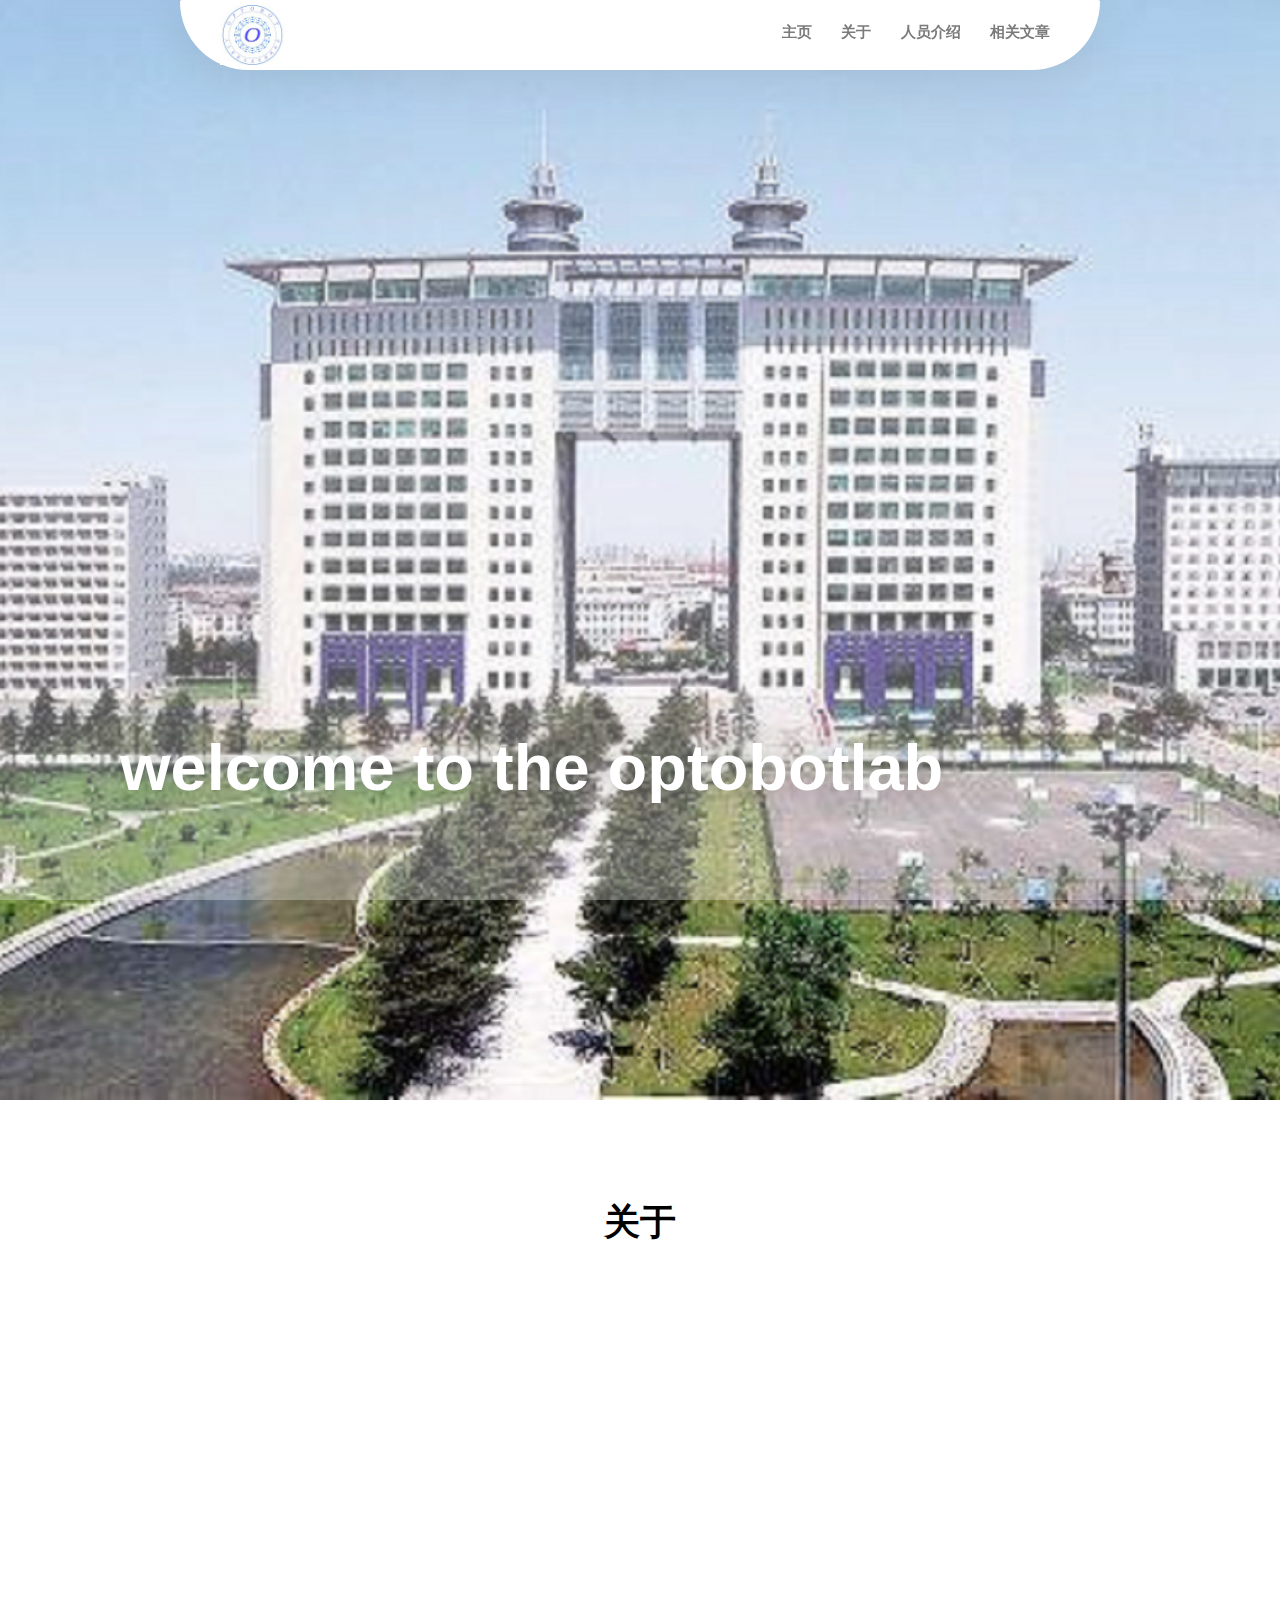
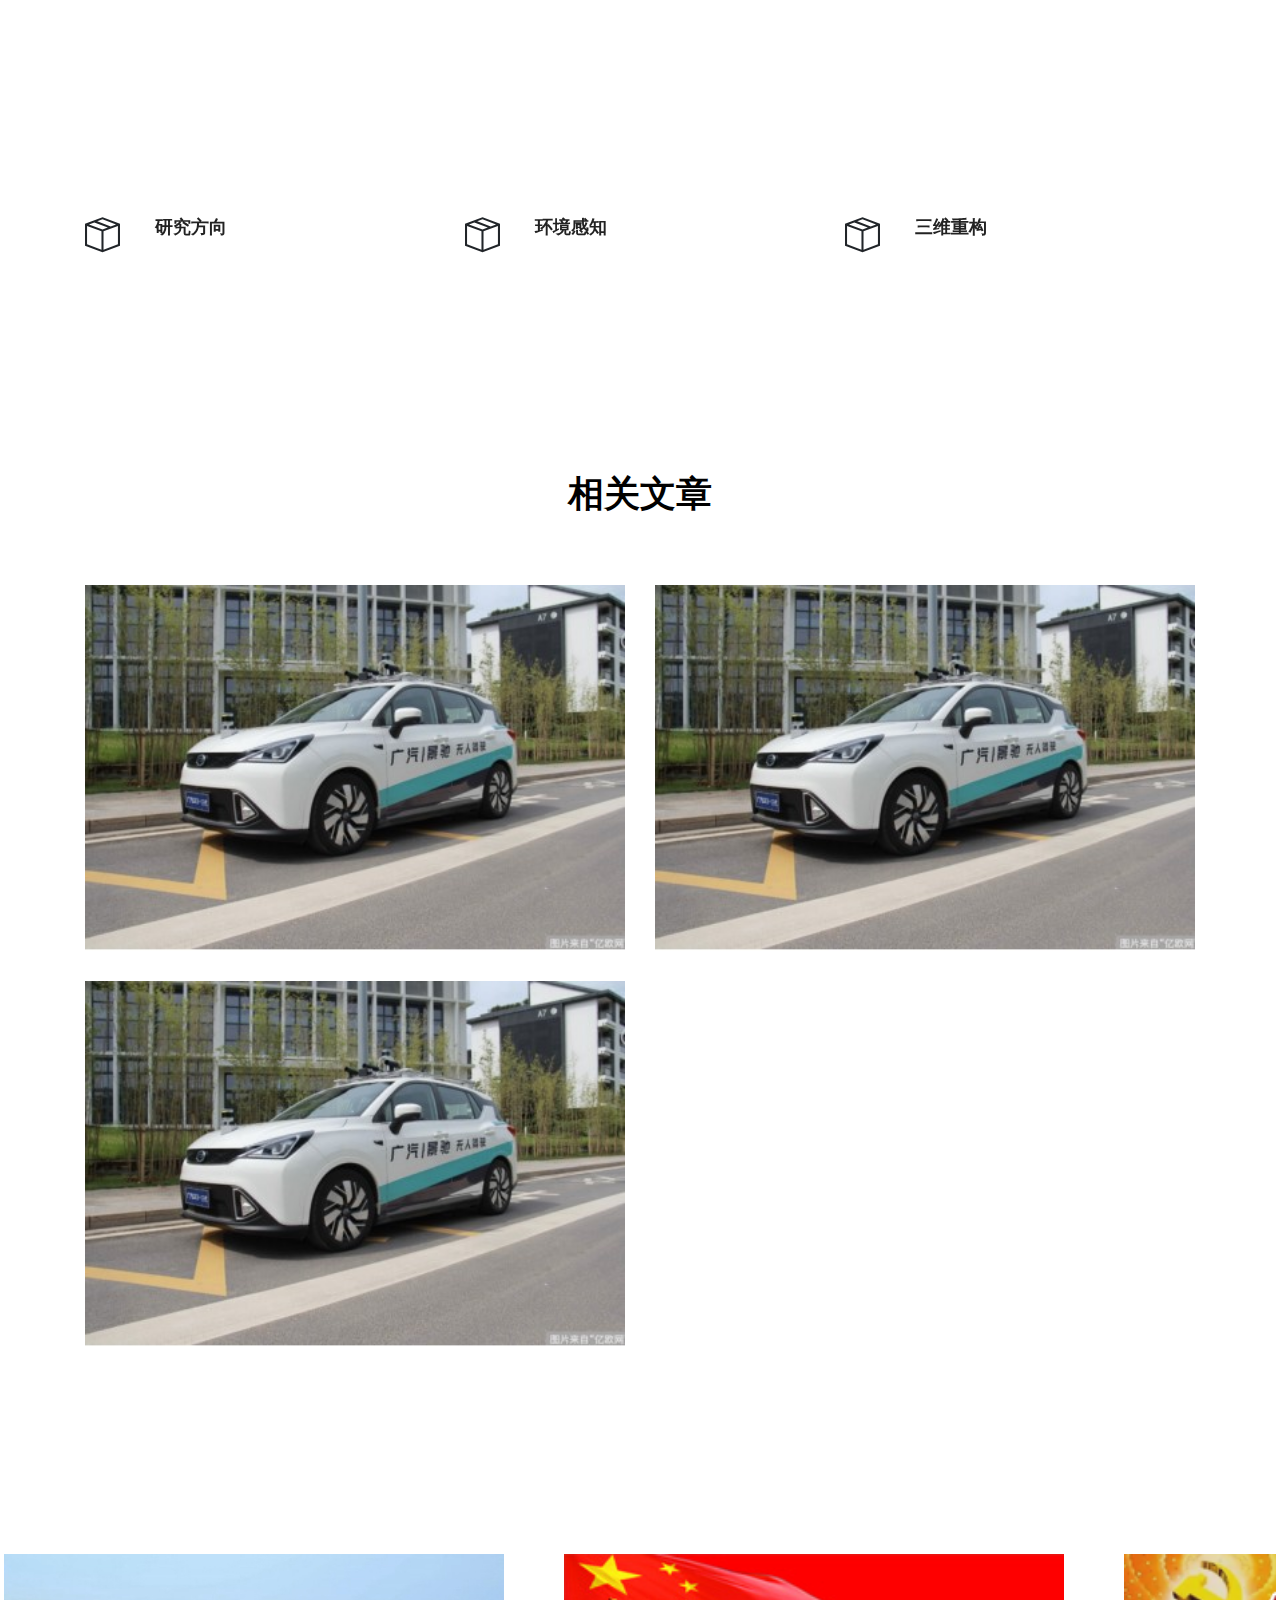
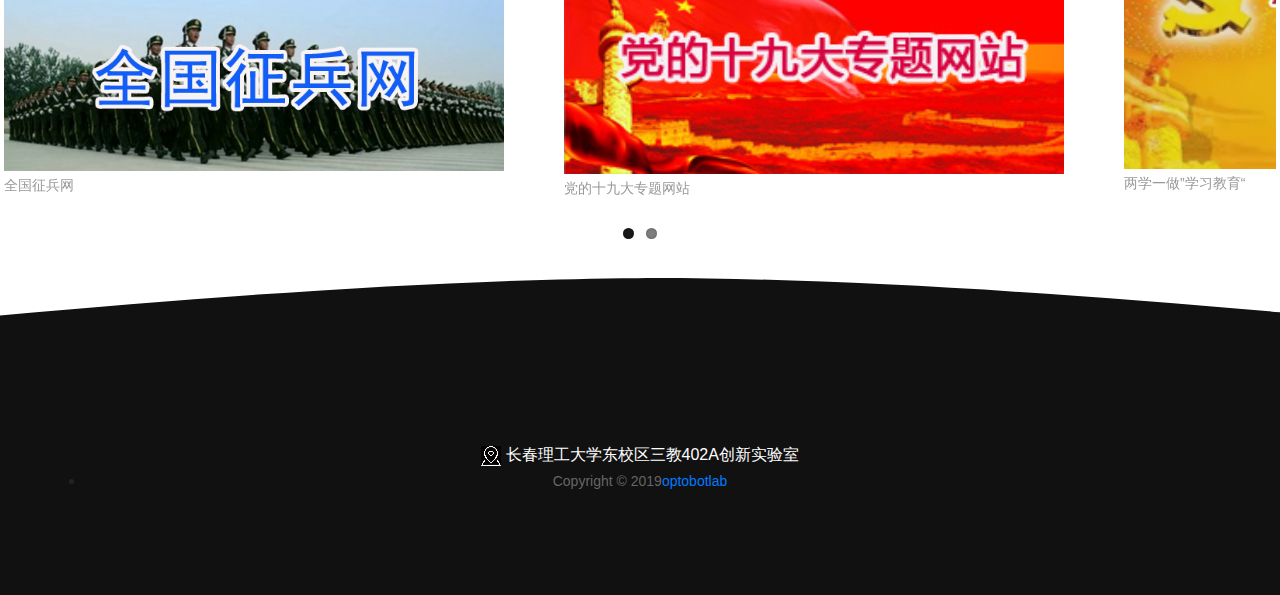
==== commit 6073de12: "2019.8.1.20.36" ====
--- a/index.html
+++ b/index.html
@@ -5,10 +5,9 @@
 	<meta htpp-equiv="pragma" content="no-cache">
 	<meta http-equiv="cache-control" content="no-cache,must-revalidate">
 	<meta http-equiv="expires" control="0">
-	
-	
+
+	<meta charset="UTF-8">
 	<title>optobotlab</title>
-	<meta charset="UTF-8">
 	<meta name="description" content="Knit creative personal portfolio template">
 	<meta name="keywords" content="knit, creative, personal, portfolio, template">
 	<meta name="viewport" content="width=device-width, initial-scale=1.0">
@@ -18,6 +17,10 @@
 	<!-- Google Fonts -->
 	<!--<link href="https://fonts.googleapis.com/css?family=Poppins:300,400,500,600,700" rel="stylesheet">-->
 
+	
+	<!--flexslider-->
+	
+	
 	<!-- Stylesheets -->
 	<link rel="stylesheet" href="css/bootstrap.min.css"/>
 	<link rel="stylesheet" href="css/font-awesome.min.css"/>
@@ -26,12 +29,15 @@
 	<link rel="stylesheet" href="css/magnific-popup.css"/>
 	<link rel="stylesheet" href="css/owl.carousel.min.css"/>
 	<link rel="stylesheet" href="css/style.css"/>
-
+	<link rel="stylesheet" href="css/flexslider.css">
+	
+	<script src="js/jquery-2.1.4.min.js"></script>
 	<!--[if lt IE 9]>
 	  <script src="https://oss.maxcdn.com/html5shiv/3.7.2/html5shiv.min.js"></script>
 	  <script src="https://oss.maxcdn.com/respond/1.4.2/respond.min.js"></script>
 	<![endif]-->
-
+	
+	
 </head>
 <body>
 	<!-- Preloder -->
@@ -174,38 +180,36 @@
 
 	<!-- Review section start -->
 	<section class="review-section">
-				<div class="review-warp spad">
-			<div class="container">
-				<div class="row">
-					<div class="col-lg-8 offset-lg-2">
-						<div class="review-item text-center">
-								<h2 style="color: white">最新动态</h2>
-						</div>
-						<div class="review-slider owl-carousel">
-							<!-- item -->
-							<div class="review-item text-center">
-								<a href="https://optobot.github.io/main/2019/04/06/example/%E8%87%AA%E5%AE%9A%E4%B9%89meta%E4%BF%A1%E6%81%AF/">
-									<p>第一篇文章</p>
-									<span>hot</span>
-								</a>
-							</div>
-							<!-- item -->
-							<div class="review-item text-center">
-								<p>来到</p>
-								<span>innovationr</span>
-							</div>
-							<div class="review-item text-center">
-								<p>optobotlab</p>
-								<span>positive</span>s
-							</div>
-						</div>
-					</div>
-				</div>
-			</div>
+		<div class="flexslider">
+			<ul class="slides" style="direction:rtl">
+				<li>
+					<a href="https://www.gfbzb.gov.cn/" target="_blank">
+						<img src="img/1.png">
+						<p>全国征兵网</p>
+					</a>
+				</li>
+              	<li>
+					<a href="http://sjd.cust.edu.cn/" target="_blank">
+						<img src="img/2.png">
+						<p>党的十九大专题网站</p>
+					</a>
+				</li>
+                <li>
+					<a href="http://lxyz.cust.edu.cn" target="_blank">
+						<img src="img/3.png">
+						<p>“两学一做”学习教育</p>
+					</a>
+				</li>
+           	    <li>
+					<a href="http://wdh.cust.edu.cn/" target="_blank">
+						<img src="img/4.png">
+						<p>纪念王大珩院士诞辰100周年专题 </p>
+					</a>
+				</li>
+			</ul>
 		</div>
 	</section>
 	<!-- Review section end -->
-
 
 	<!-- Footer section start -->
 	<footer class="footer-section spad set-bg" data-setbg="img/footer-bg.svg"><!--用于页脚-->
@@ -228,21 +232,36 @@
 				<p class="copyright">Copyright &copy; 2019<a href="https://optobot.github.io/main/">optobotlab</a></p>
 			</li>
 		</div>
+		
 	</footer>
 	<!-- Footer section end -->
 	
-	
-	
-
 
 	<!--====== Jquery & Javascripts files  ======-->
-	<script src="js/jquery-2.1.4.min.js"></script>
 	<script src="js/jquery.nav.min.js"></script>
 	<script src="js/isotope.pkgd.min.js"></script>
 	<script src="js/owl.carousel.min.js"></script>
 	<script src="js/magnific-popup.min.js"></script>
 	<script src="js/wow.min.js"></script>
 	<script src="js/scripts.js"></script>
+	<script src="js/jquery.flexslider-min.js"></script>
+	
+	<script>
+		$(window).load(function() {
+			$('.flexslider').flexslider({
+				animation: 'slide',                 // 必备参数，自动滑动
+        		animationLoop: true,           // 是否循环滑动，默认为 true
+         		itemWidth: 500,                  // 定义每个 item 宽度，单位为 px，默认为 100%
+         		itemMargin: 60,                     // 定义每个 item margin，默认为 0
+    			directionNav: true, //Boolean:  (true/false)是否显示左右控制按钮
+				controlNav: true,                // 是否显示滑动控制小圆点，默认为 true
+				slideshowSpeed: 5000,        // 每次自动滑动间隔时间，默认为 7000，单位为 ms
+				animationSpeed: 500,           // 手动点击滑动时间，默认为 600，单位为 ms
+				pauseOnHover: true,           //鼠标怼上悬停
+  				mousewheel: false,              //鼠标滚轮控制制图片滑动
+			});
+		});
+	</script>
 
 </body>
 
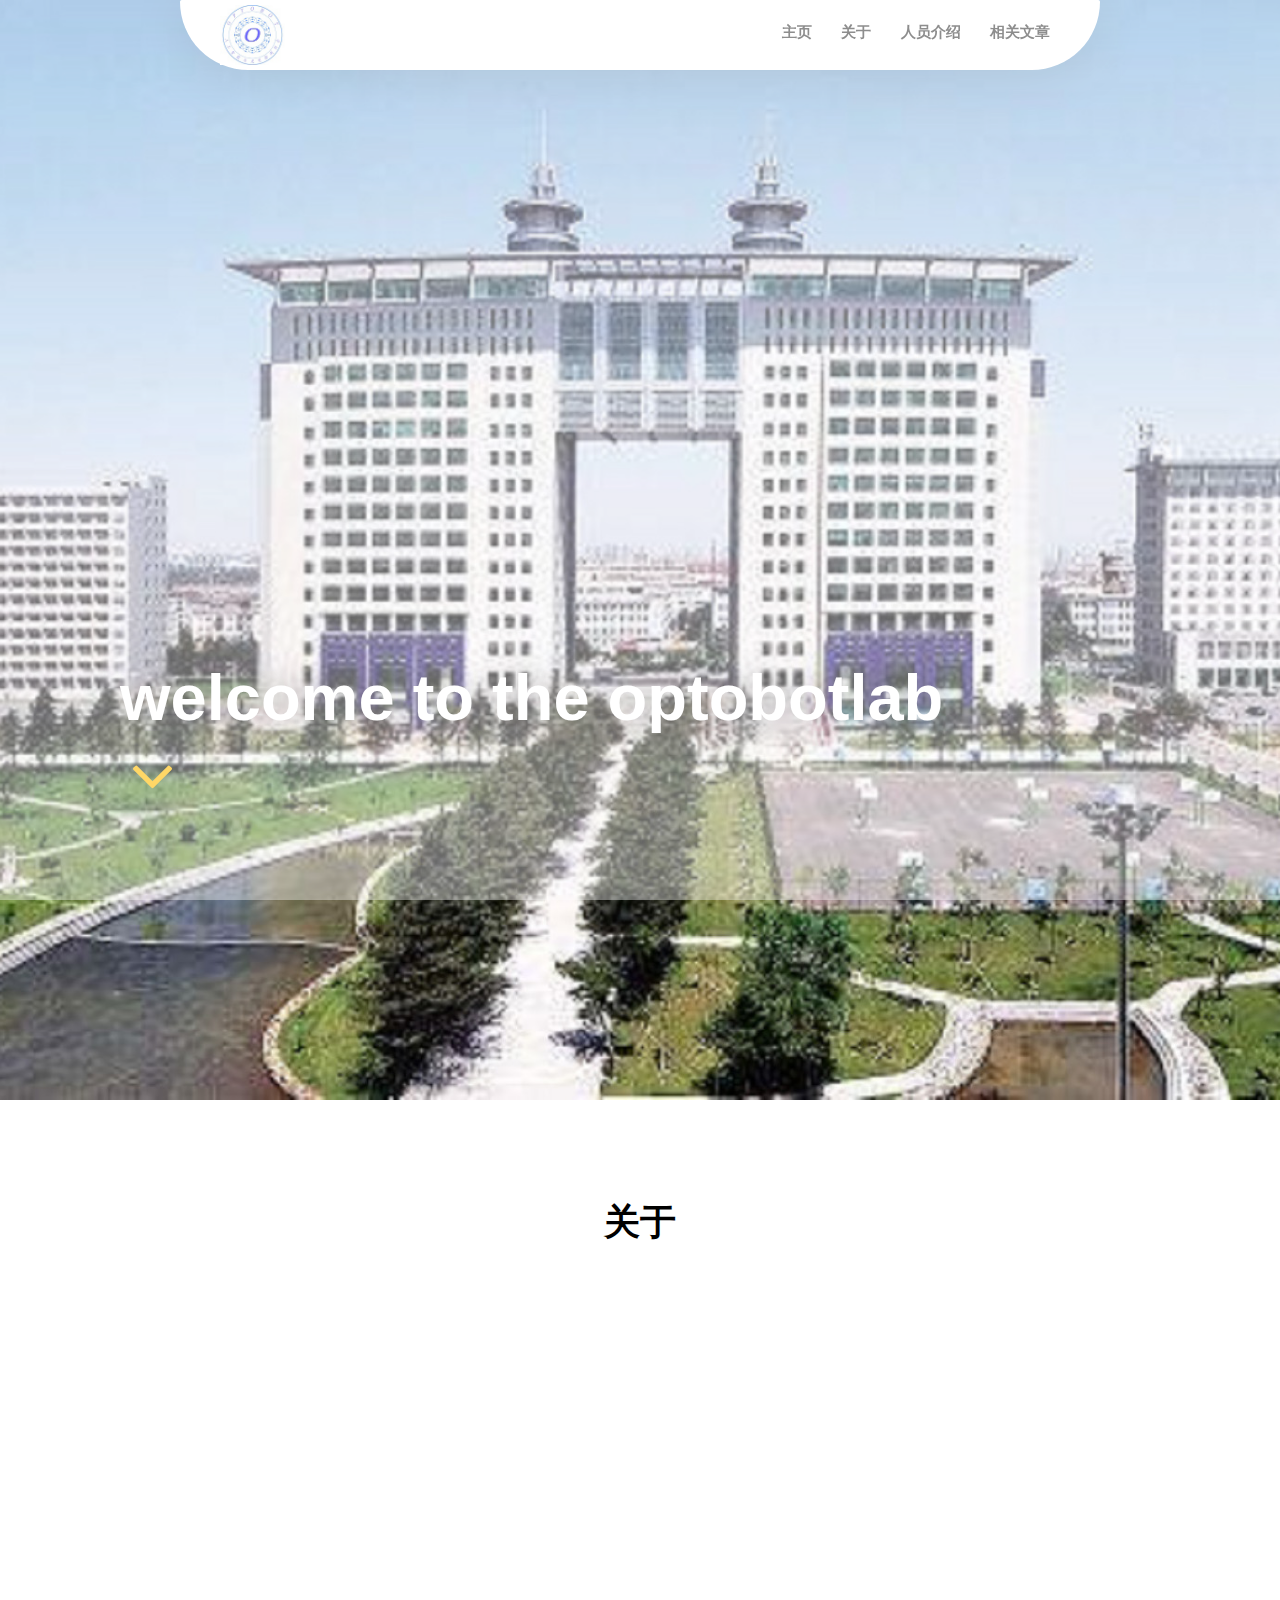
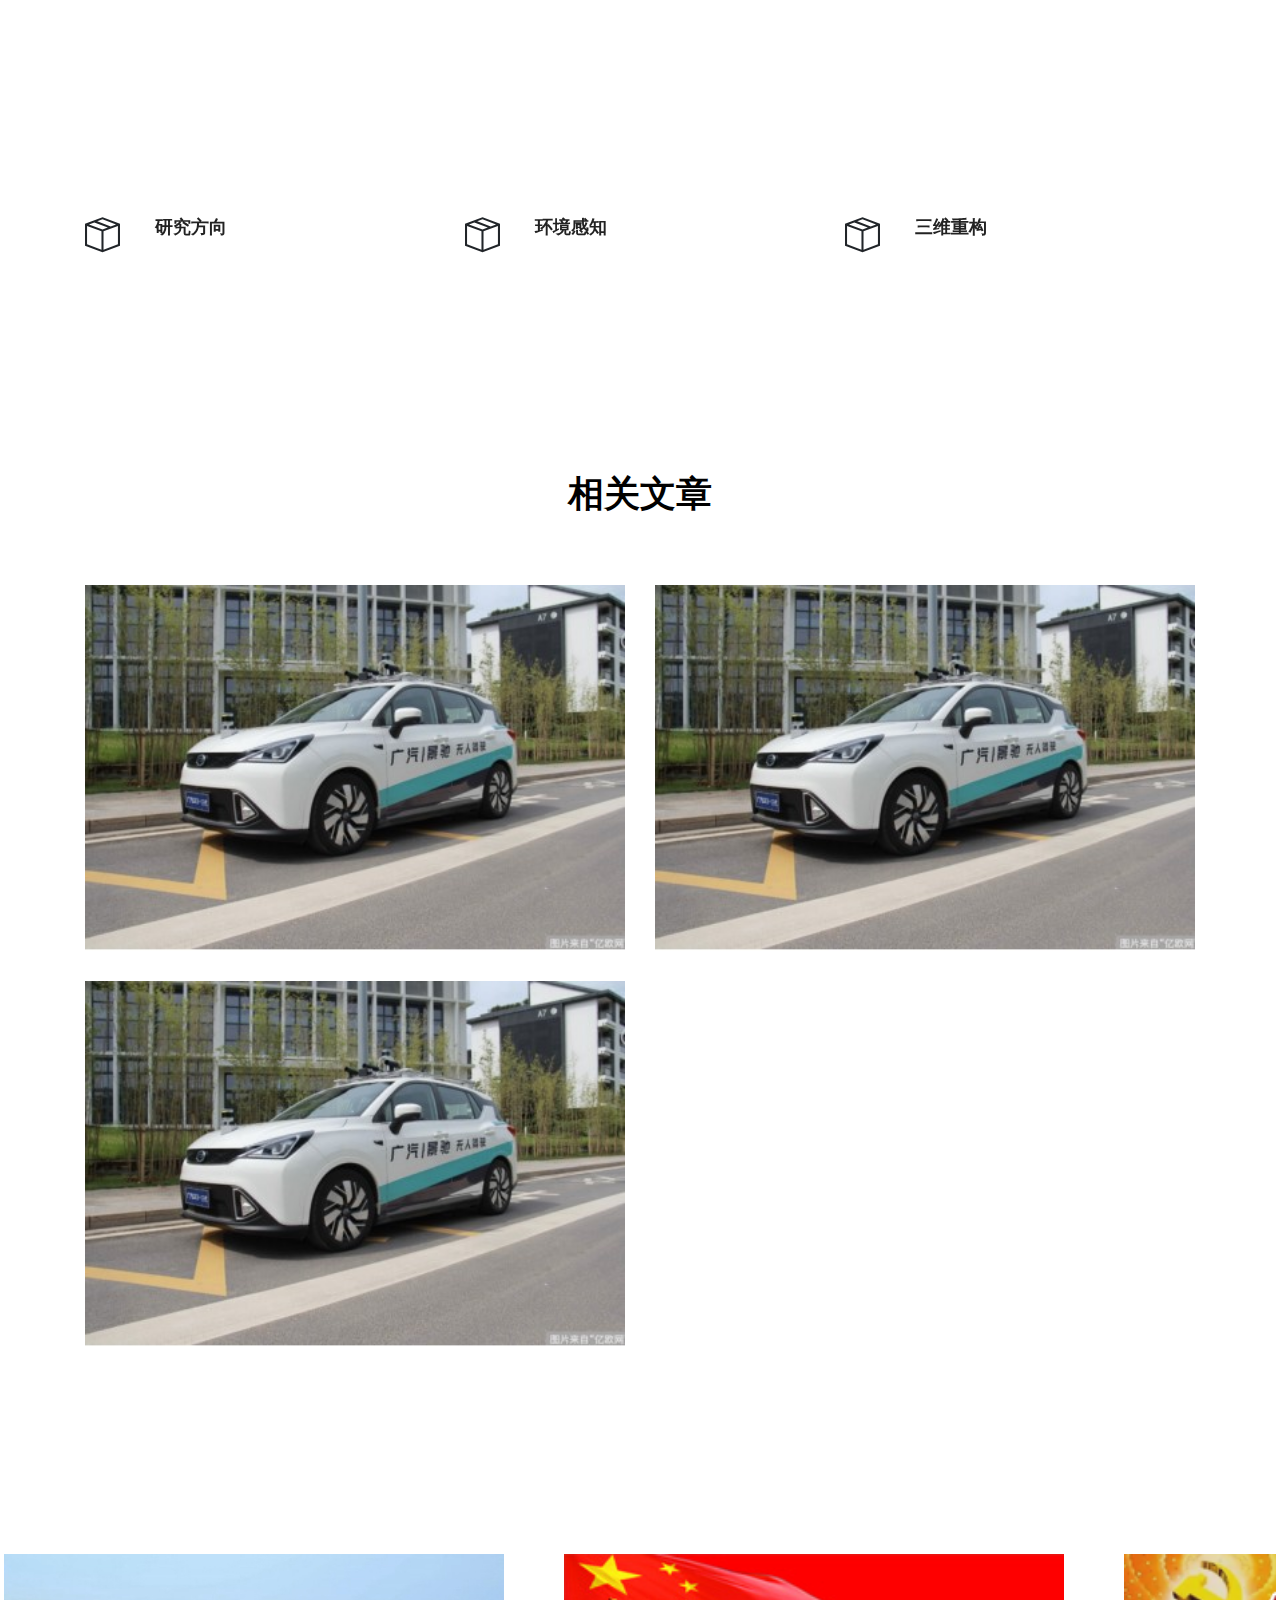
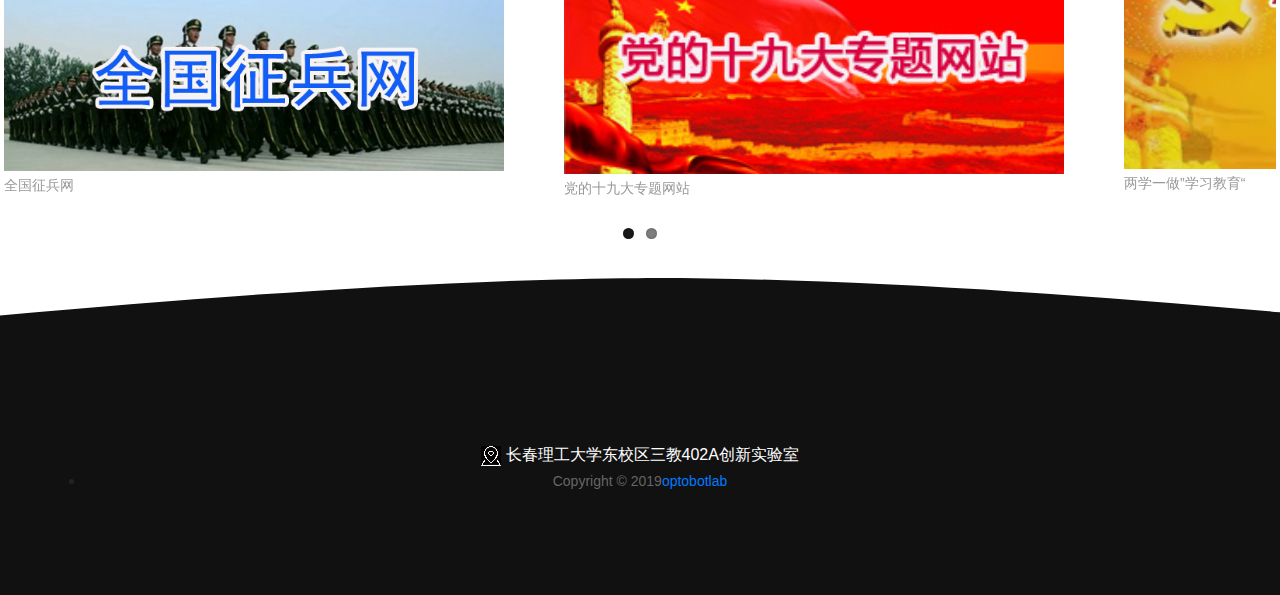
==== commit 0b462aa0: "Update index.html" ====
--- a/index.html
+++ b/index.html
@@ -75,6 +75,7 @@
 	<section class="hero-section set-bg" id="home" data-setbg="img/bg.jpg">
 		<div class="hero-content">
 			<h2>welcome to the optobotlab</h2>
+			<i class="fa fa-angle-down"></i>
 		</div>
 	
 </section>
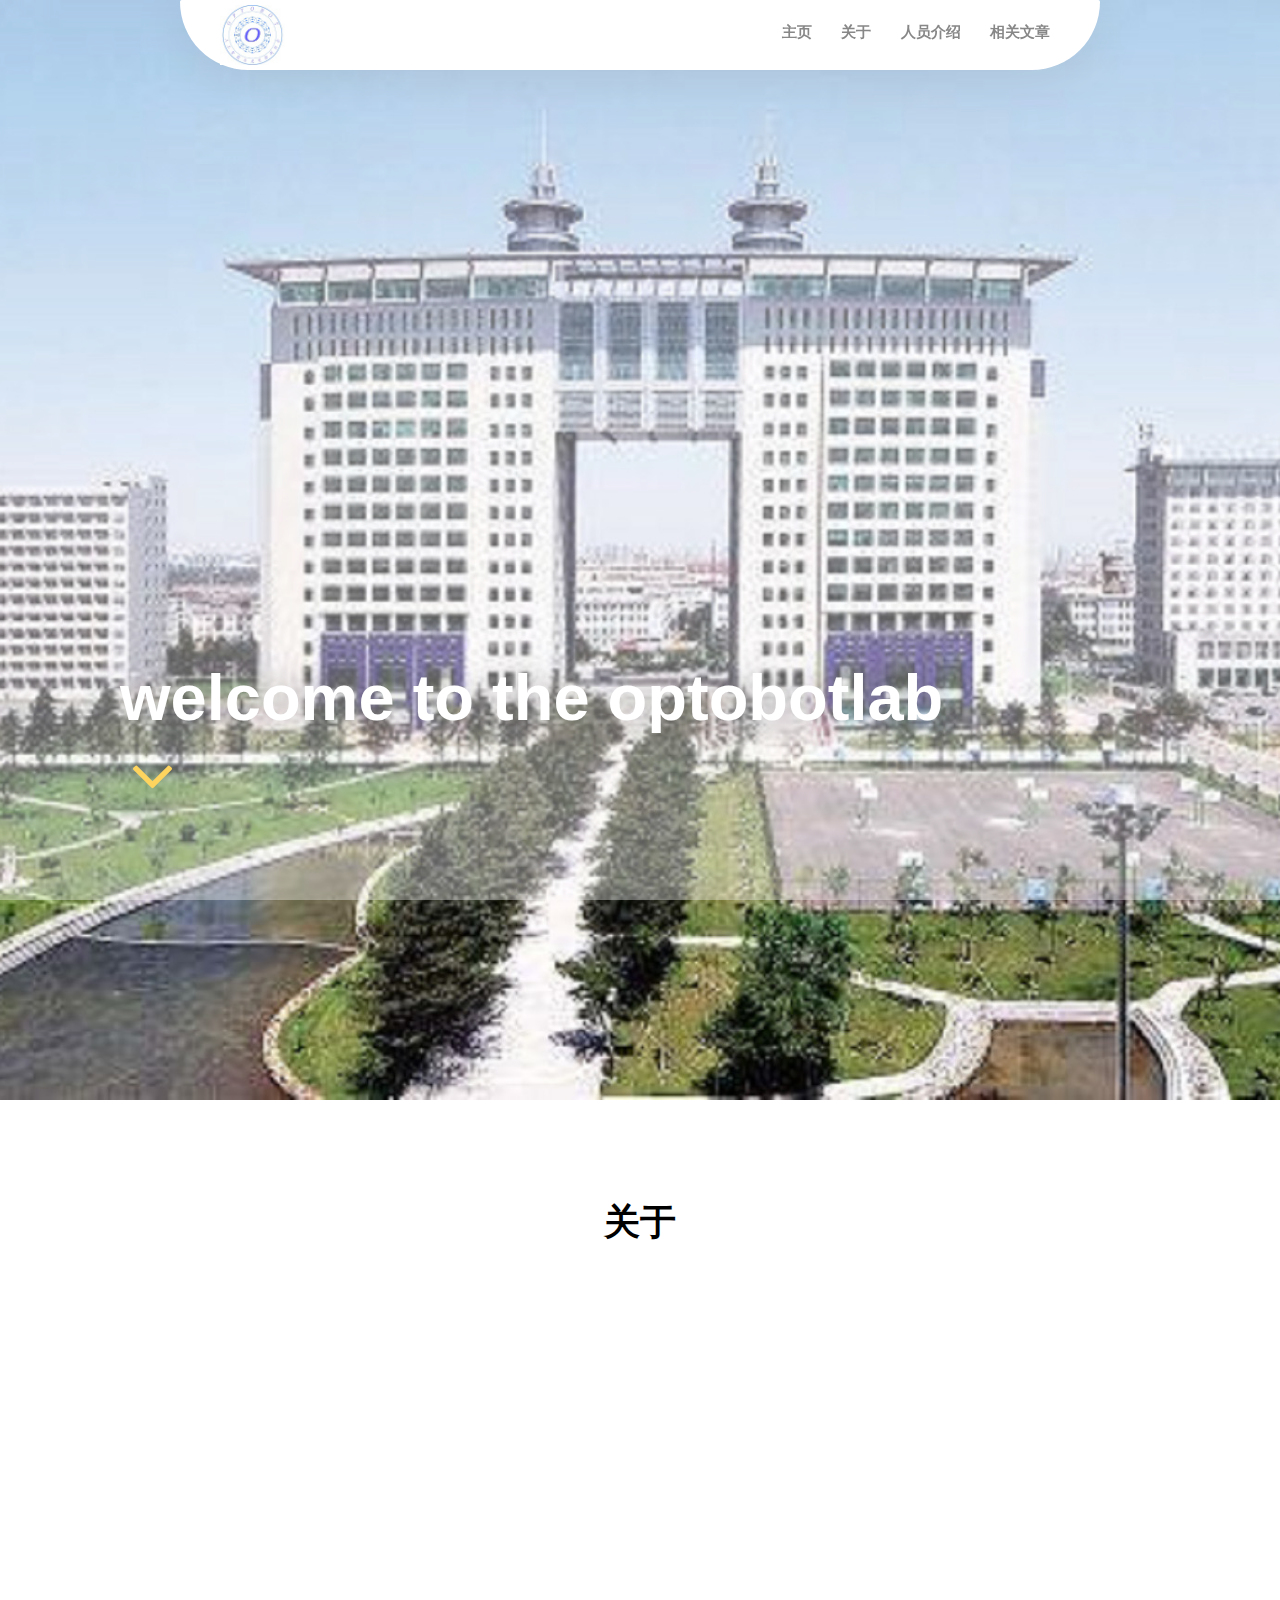
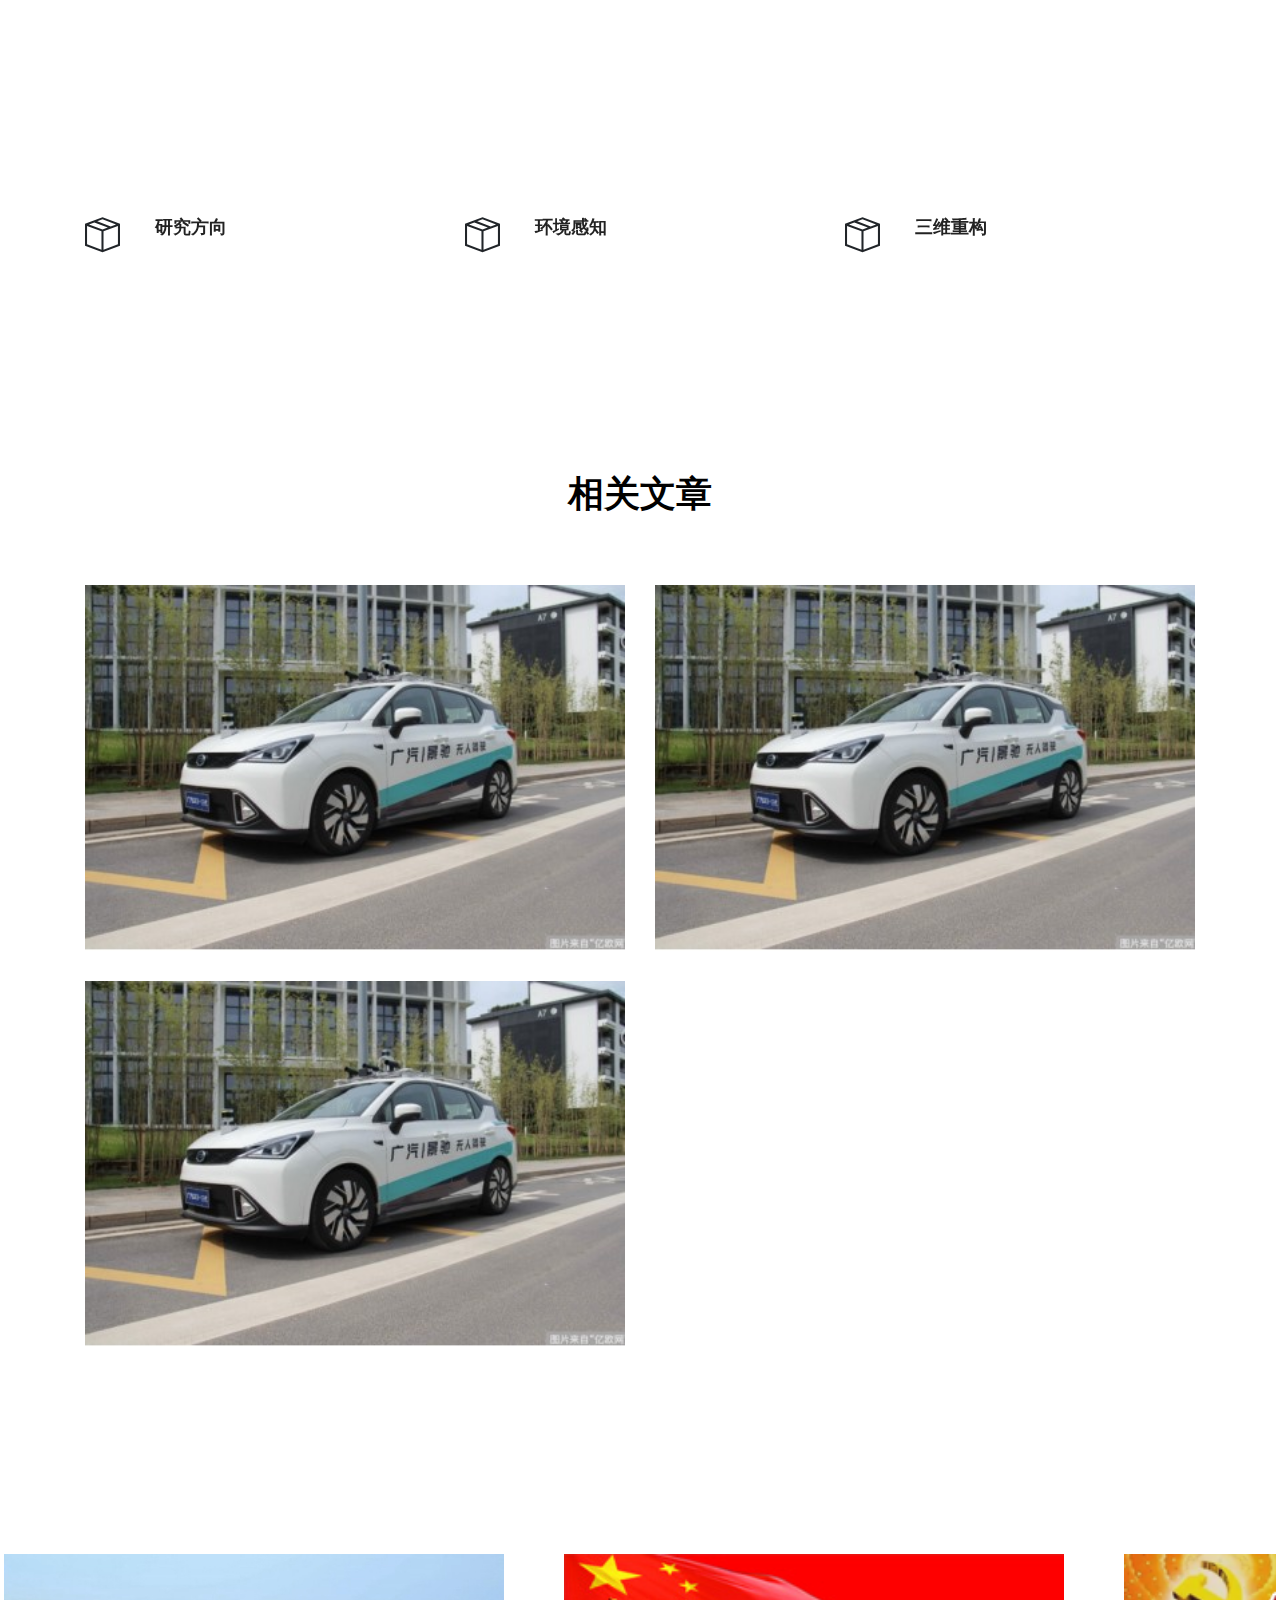
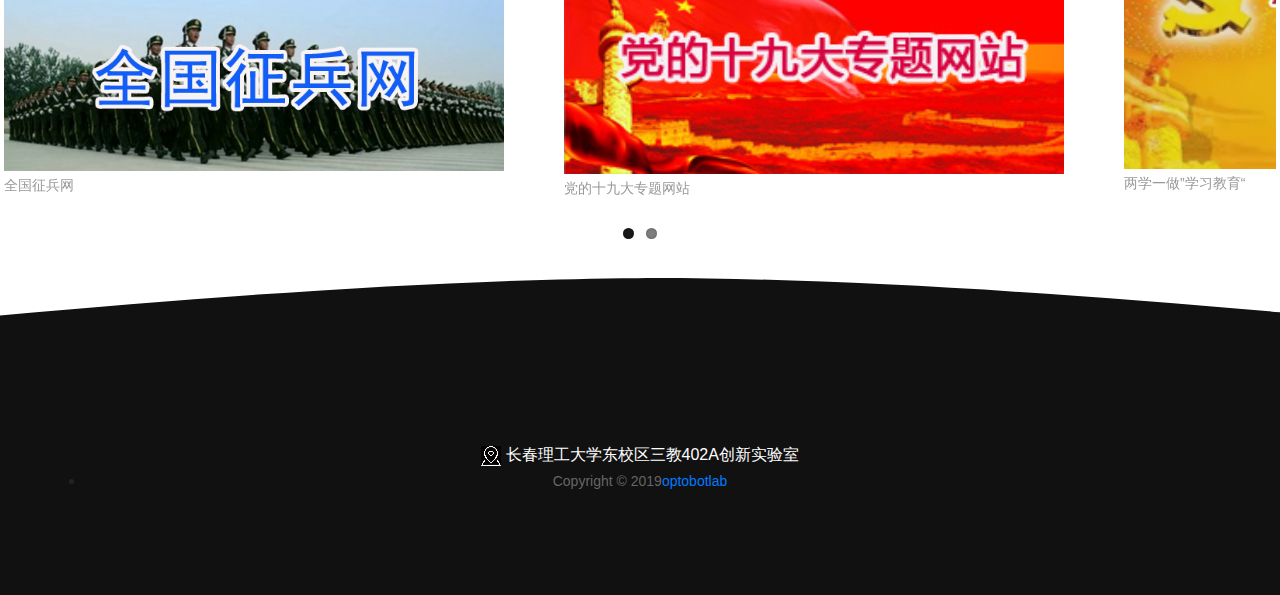
==== commit 71b9b2c9: "Update index.html" ====
--- a/index.html
+++ b/index.html
@@ -256,7 +256,7 @@
          		itemMargin: 60,                     // 定义每个 item margin，默认为 0
     			directionNav: true, //Boolean:  (true/false)是否显示左右控制按钮
 				controlNav: true,                // 是否显示滑动控制小圆点，默认为 true
-				slideshowSpeed: 5000,        // 每次自动滑动间隔时间，默认为 7000，单位为 ms
+				slideshowSpeed: 1000,        // 每次自动滑动间隔时间，默认为 7000，单位为 ms
 				animationSpeed: 500,           // 手动点击滑动时间，默认为 600，单位为 ms
 				pauseOnHover: true,           //鼠标怼上悬停
   				mousewheel: false,              //鼠标滚轮控制制图片滑动
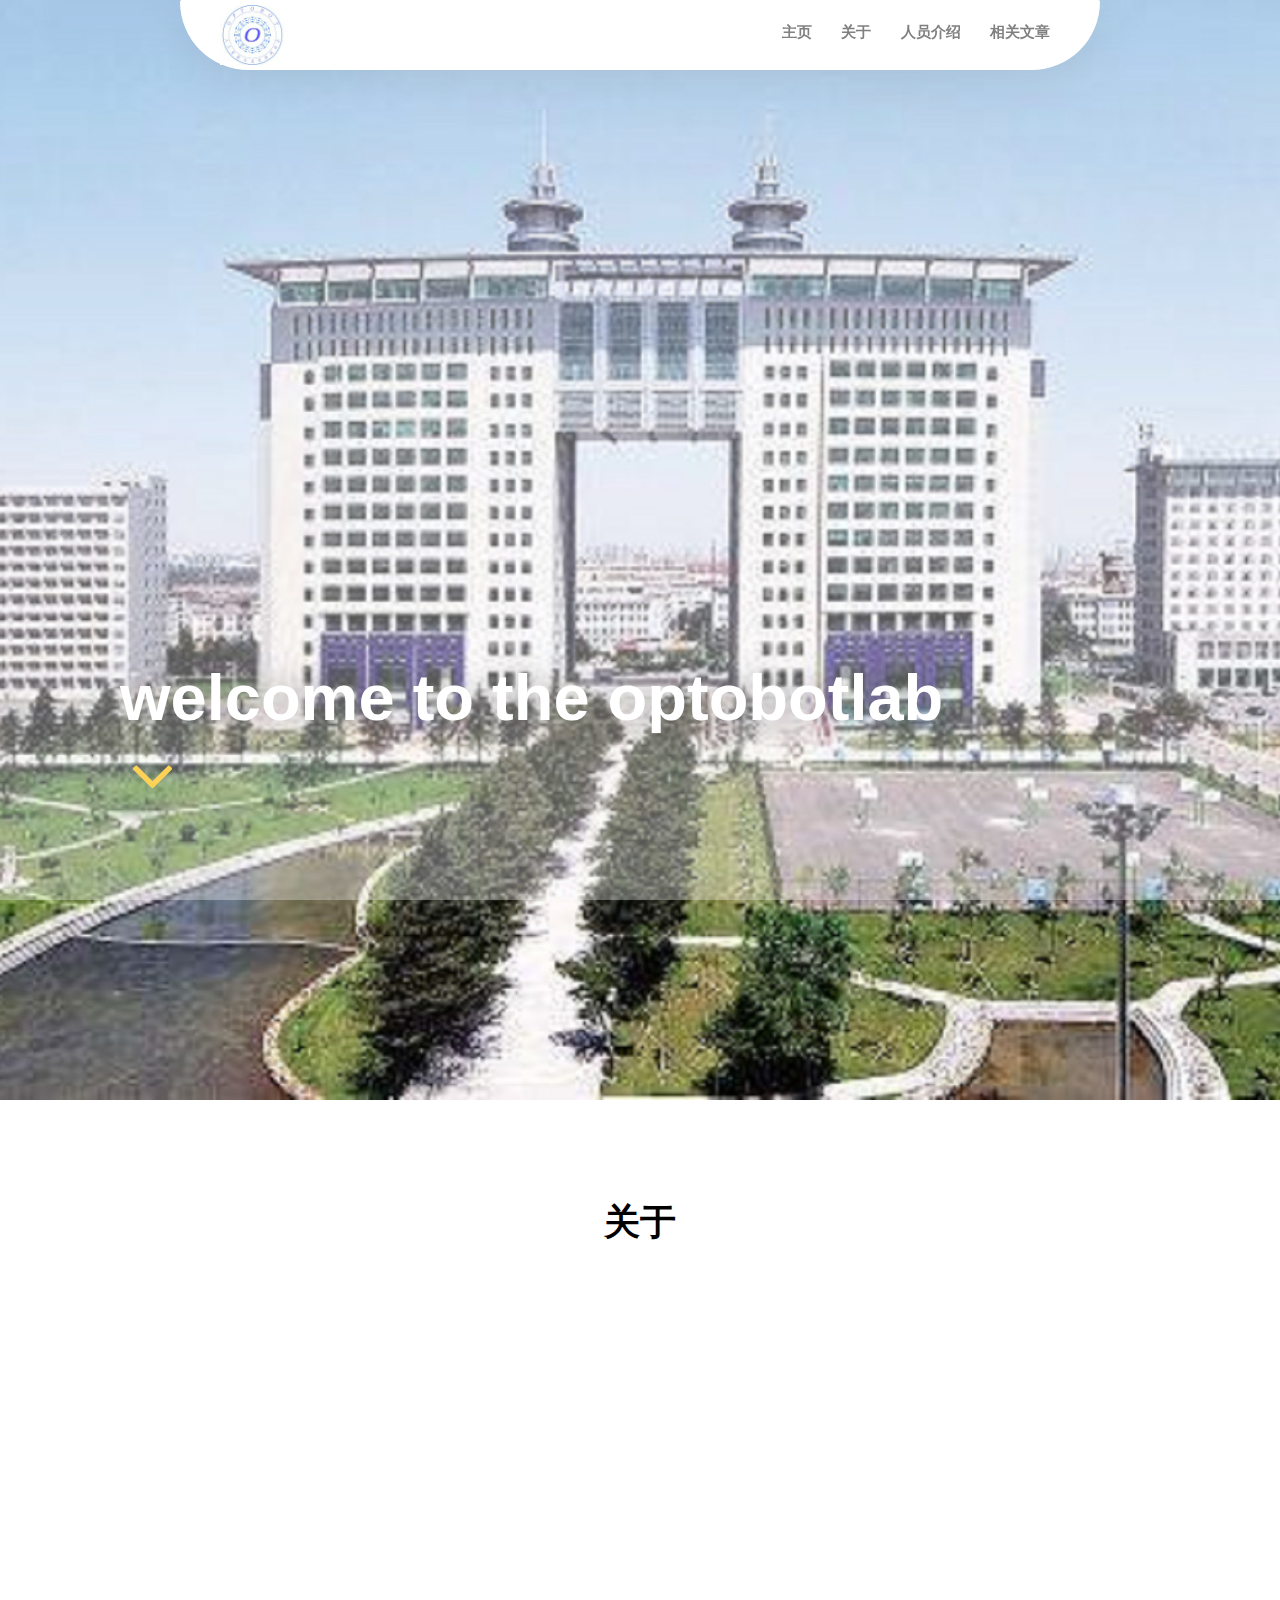
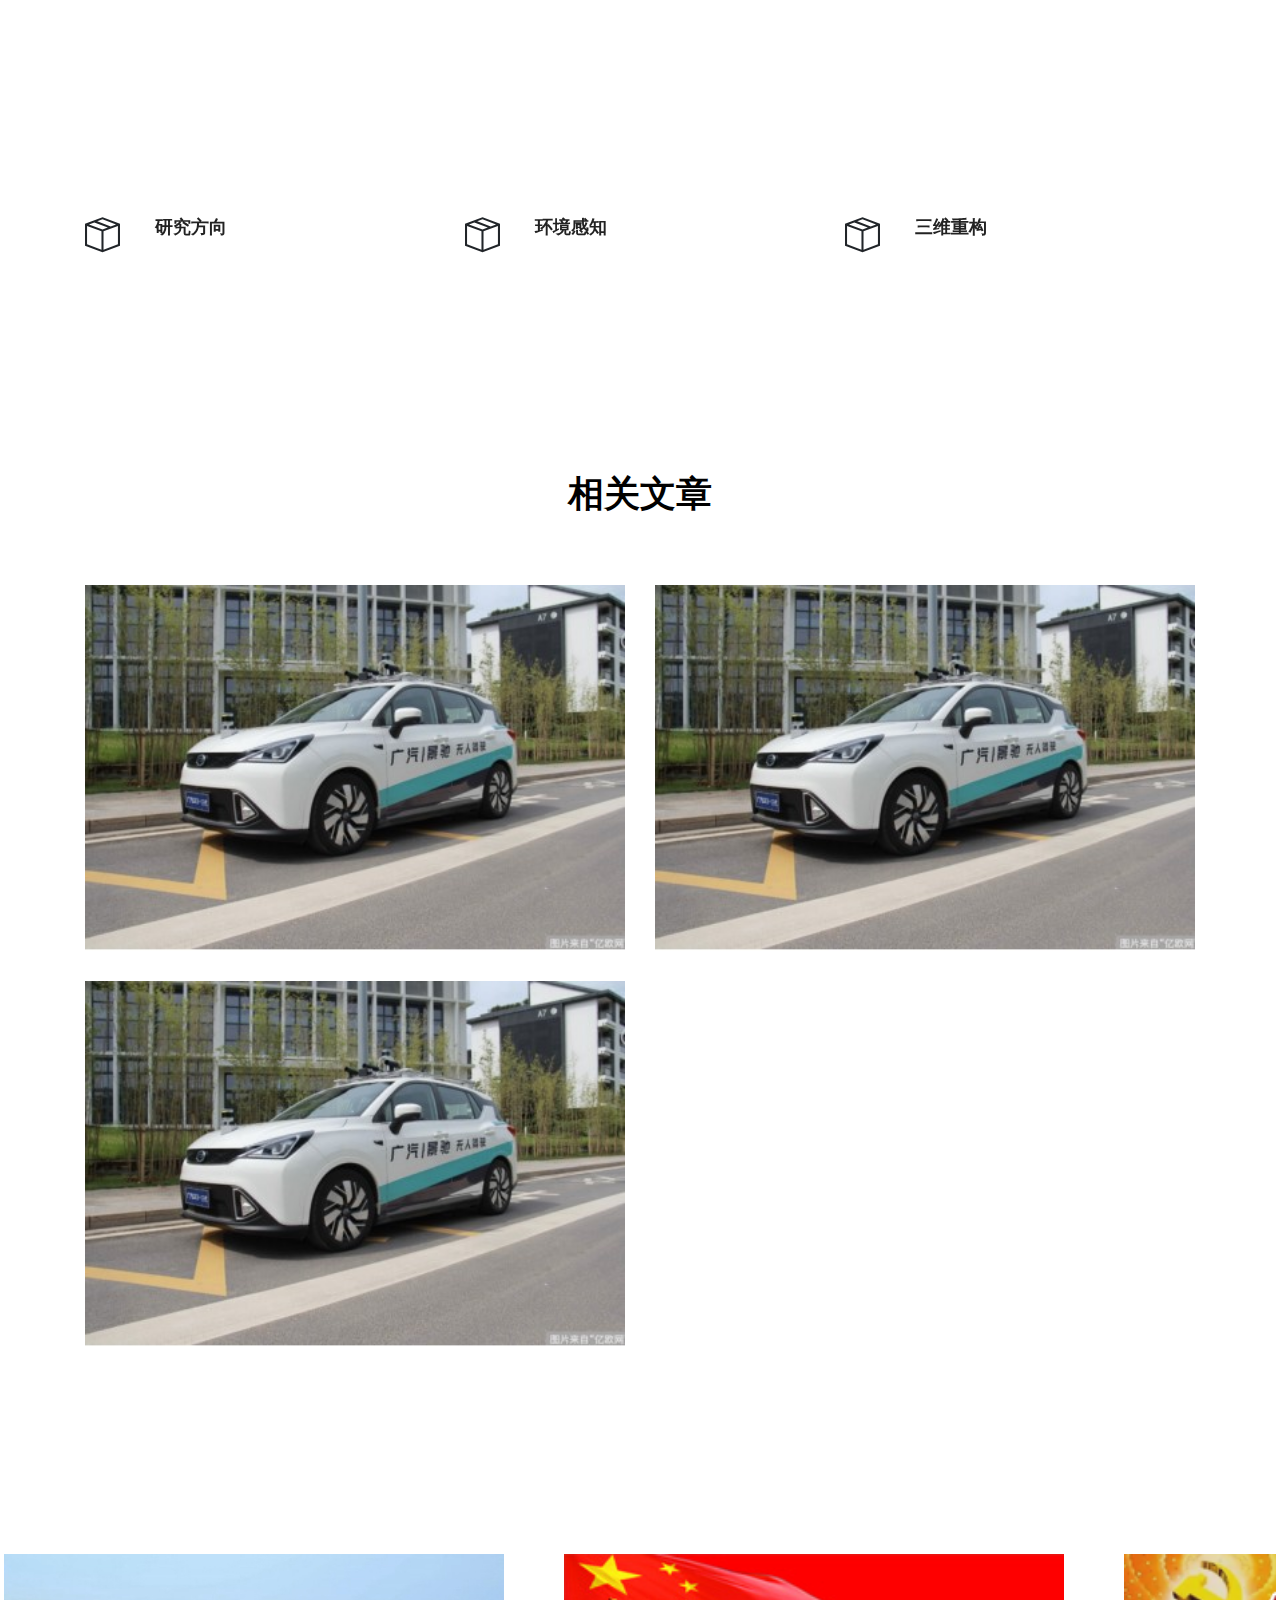
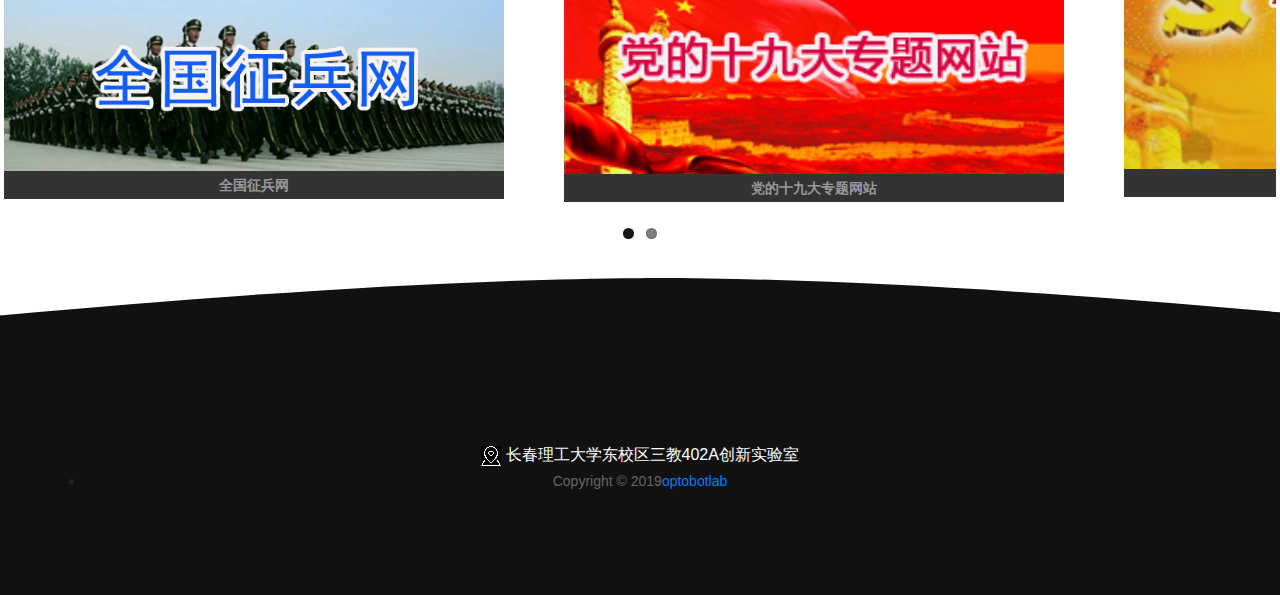
==== commit d228f6d8: "Update index.html" ====
--- a/index.html
+++ b/index.html
@@ -184,28 +184,36 @@
 		<div class="flexslider">
 			<ul class="slides" style="direction:rtl">
 				<li>
-					<a href="https://www.gfbzb.gov.cn/" target="_blank">
-						<img src="img/1.png">
-						<p>全国征兵网</p>
-					</a>
+					<div style="background:#333;">
+						<a href="https://www.gfbzb.gov.cn/" target="_blank">
+							<img src="img/1.png">
+							<p class="text-center"><strong>全国征兵网</strong></p>
+						</a>
+					</div>
 				</li>
               	<li>
-					<a href="http://sjd.cust.edu.cn/" target="_blank">
-						<img src="img/2.png">
-						<p>党的十九大专题网站</p>
-					</a>
+					<div style="background:#333;">
+						<a href="http://sjd.cust.edu.cn/" target="_blank">
+							<img src="img/2.png">
+							<p class="text-center"><strong>党的十九大专题网站</strong></p>
+						</a>
+					</div>
 				</li>
                 <li>
-					<a href="http://lxyz.cust.edu.cn" target="_blank">
-						<img src="img/3.png">
-						<p>“两学一做”学习教育</p>
-					</a>
+					<div style="background:#333;">
+						<a href="http://lxyz.cust.edu.cn" target="_blank">
+							<img src="img/3.png">
+							<p class="text-center"><strong>“两学一做”学习教育</strong></p>
+						</a>
+					</div>
 				</li>
            	    <li>
-					<a href="http://wdh.cust.edu.cn/" target="_blank">
-						<img src="img/4.png">
-						<p>纪念王大珩院士诞辰100周年专题 </p>
-					</a>
+					<div style="background:#333;">
+						<a href="http://wdh.cust.edu.cn/" target="_blank">
+							<img src="img/4.png">
+							<p class="text-center"><strong>纪念王大珩院士诞辰100周年专题 </strong></p>
+						</a>
+					</div>
 				</li>
 			</ul>
 		</div>
@@ -256,7 +264,7 @@
          		itemMargin: 60,                     // 定义每个 item margin，默认为 0
     			directionNav: true, //Boolean:  (true/false)是否显示左右控制按钮
 				controlNav: true,                // 是否显示滑动控制小圆点，默认为 true
-				slideshowSpeed: 1000,        // 每次自动滑动间隔时间，默认为 7000，单位为 ms
+				slideshowSpeed: 2000,        // 每次自动滑动间隔时间，默认为 7000，单位为 ms
 				animationSpeed: 500,           // 手动点击滑动时间，默认为 600，单位为 ms
 				pauseOnHover: true,           //鼠标怼上悬停
   				mousewheel: false,              //鼠标滚轮控制制图片滑动
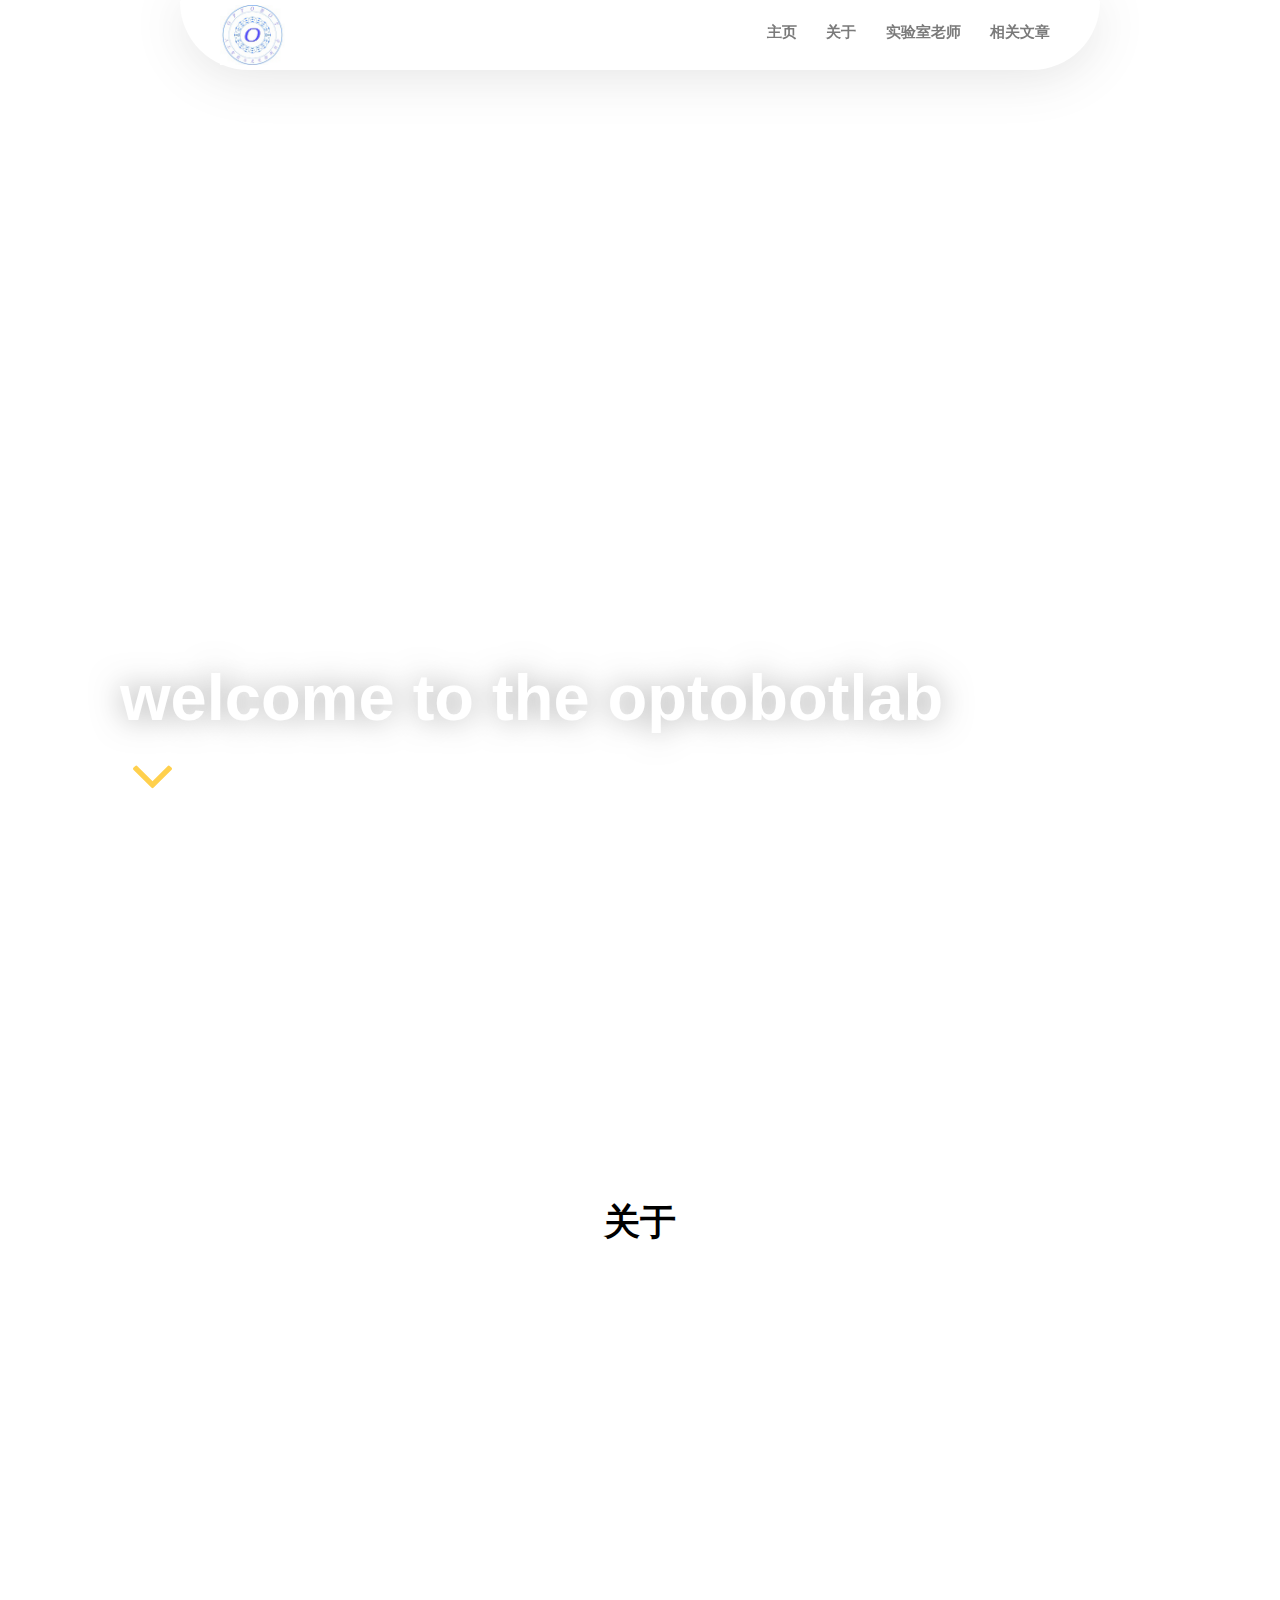
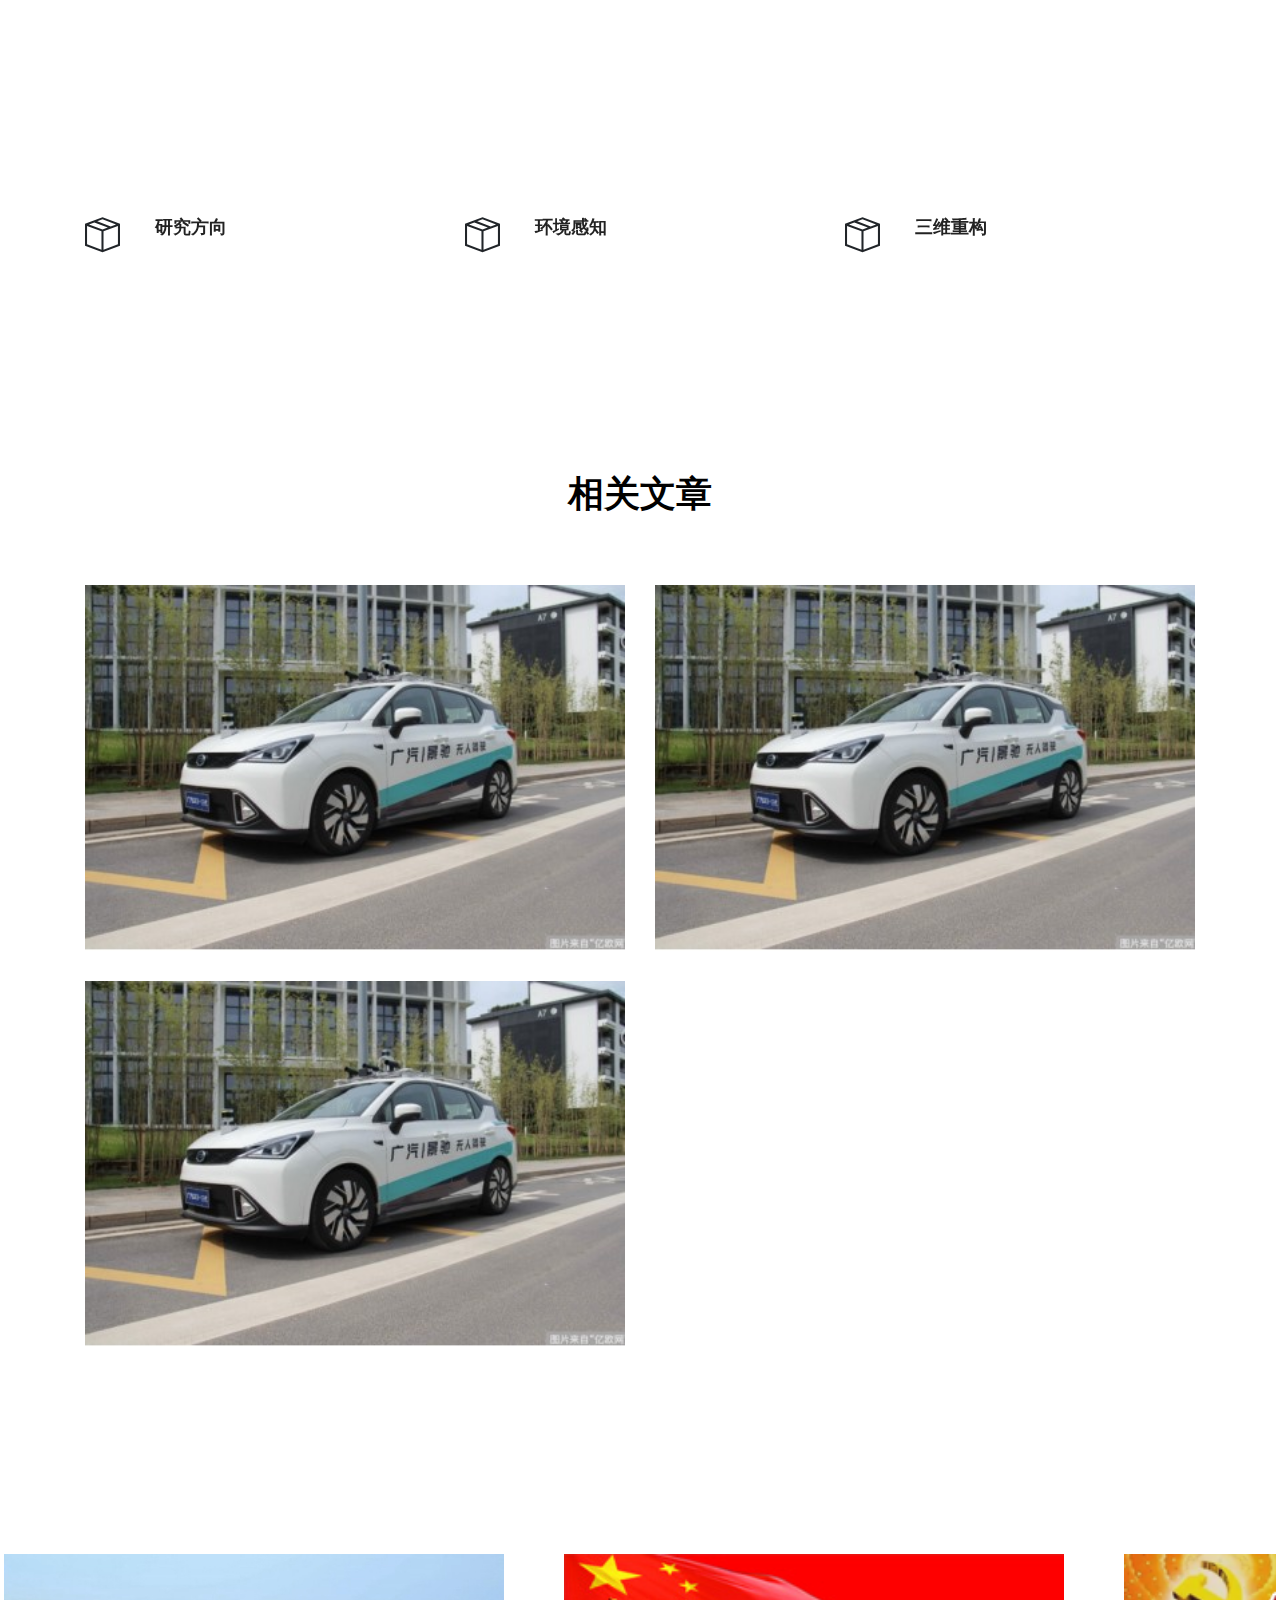
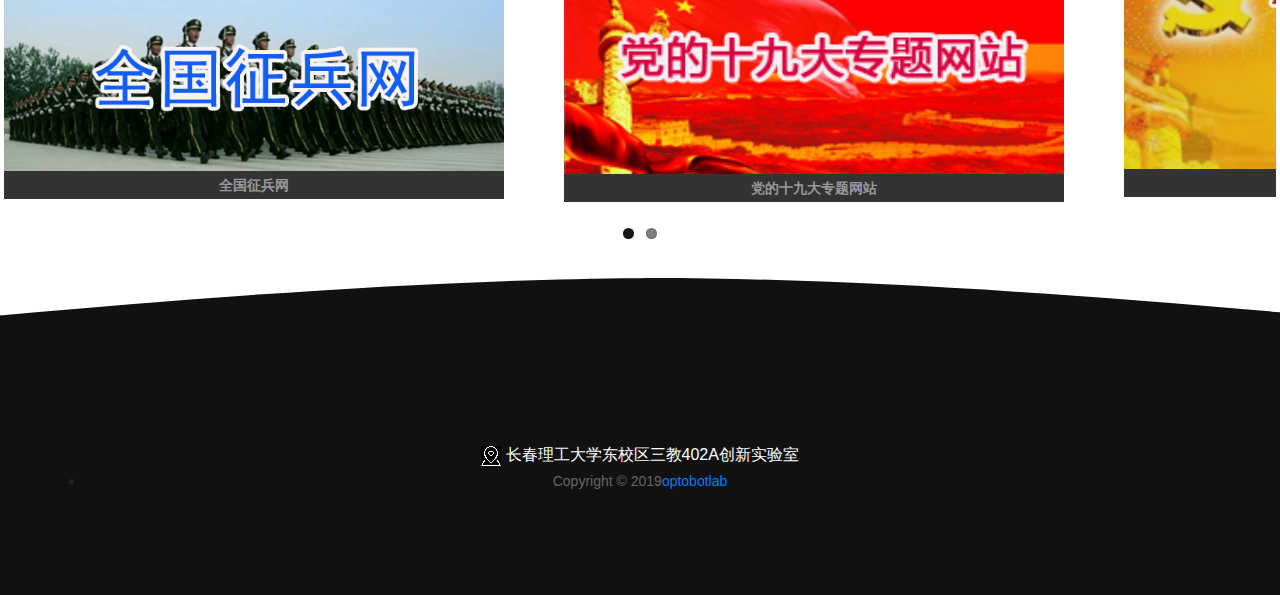
==== commit 352883ee: "2019.8.14.10.35" ====
--- a/index.html
+++ b/index.html
@@ -61,7 +61,7 @@
 					<ul class="menu-list">
 						<li><a href="#home">主页</a></li>
 						<li><a href="#about">关于</a></li>
-						<li><a href="single-work.html">人员介绍</a></li>
+						<li><a href="single-work.html">实验室老师</a></li>
 						<li><a href="#works">相关文章</a></li>
 					</ul>
 				</nav>
@@ -72,7 +72,7 @@
 	
 
 	<!-- Hero section start -->
-	<section class="hero-section set-bg" id="home" data-setbg="img/bg.jpg">
+	<section class="hero-section set-bg" id="home" data-setbg="https://img.vim-cn.com/ed/010c5ad96934f8c6231277db4167fa2317a78e.png">
 		<div class="hero-content">
 			<h2>welcome to the optobotlab</h2>
 			<i class="fa fa-angle-down"></i>
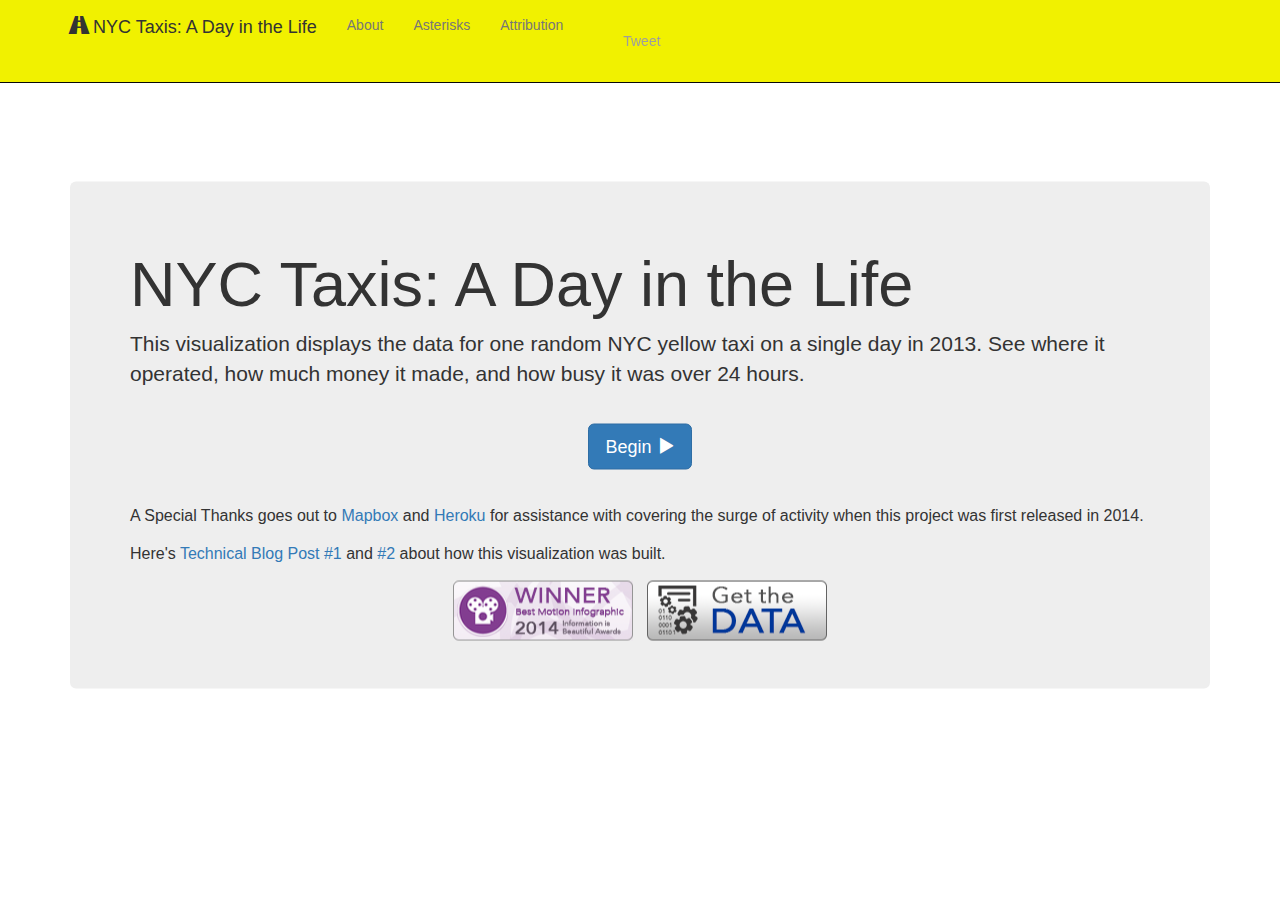
==== commit f35ec46d: "2019.9.13.10.28" ====
--- a/index.html
+++ b/index.html
@@ -1,278 +1,217 @@
 <!DOCTYPE html>
-<html lang="en">
-
+<html>
 <head>
-	<meta htpp-equiv="pragma" content="no-cache">
-	<meta http-equiv="cache-control" content="no-cache,must-revalidate">
-	<meta http-equiv="expires" control="0">
-
-	<meta charset="UTF-8">
-	<title>optobotlab</title>
-	<meta name="description" content="Knit creative personal portfolio template">
-	<meta name="keywords" content="knit, creative, personal, portfolio, template">
-	<meta name="viewport" content="width=device-width, initial-scale=1.0">
-	<!-- Favicon -->   
-	<link href="img/favicon.png" rel="shortcut icon"/>
-
-	<!-- Google Fonts -->
-	<!--<link href="https://fonts.googleapis.com/css?family=Poppins:300,400,500,600,700" rel="stylesheet">-->
-
-	
-	<!--flexslider-->
-	
-	
-	<!-- Stylesheets -->
-	<link rel="stylesheet" href="css/bootstrap.min.css"/>
-	<link rel="stylesheet" href="css/font-awesome.min.css"/>
-	<link rel="stylesheet" href="css/themify-icons.css"/>
-	<link rel="stylesheet" href="css/animate.min.css"/>
-	<link rel="stylesheet" href="css/magnific-popup.css"/>
-	<link rel="stylesheet" href="css/owl.carousel.min.css"/>
-	<link rel="stylesheet" href="css/style.css"/>
-	<link rel="stylesheet" href="css/flexslider.css">
-	
-	<script src="js/jquery-2.1.4.min.js"></script>
-	<!--[if lt IE 9]>
-	  <script src="https://oss.maxcdn.com/html5shiv/3.7.2/html5shiv.min.js"></script>
-	  <script src="https://oss.maxcdn.com/respond/1.4.2/respond.min.js"></script>
-	<![endif]-->
-	
-	
+    <meta charset="utf-8">
+    <title>A Day in the Life</title>
+
+    <link rel='stylesheet' href='https://api.tiles.mapbox.com/mapbox.js/v1.6.4/mapbox.css'  />
+    <link href="https://maxcdn.bootstrapcdn.com/bootstrap/3.3.7/css/bootstrap.min.css" rel="stylesheet" integrity="sha384-BVYiiSIFeK1dGmJRAkycuHAHRg32OmUcww7on3RYdg4Va+PmSTsz/K68vbdEjh4u" crossorigin="anonymous">
+    <link rel="stylesheet" type="text/css" href="css/style.css">
+
 </head>
 <body>
-	<!-- Preloder -->
-	<div id="preloder">
-		<div class="loader"></div>
-	</div>
-
-
-	<!-- Header section start -->
-	<header class="header-section">
-		<div class="container">
-			<div class="header-warp">
-				<!-- Site Logo -->
-				<a href="#" class="site-logo">
-					<img src="img/logo.png" alt="">
-				</a>
-				<!-- Site Menu -->
-				<div class="responsive-switch"><i class="fa fa-bars"></i></div>
-				<nav class="site-menu">
-					<div class="sm-close"><i class="ti-close"></i></div>
-					<ul class="menu-list">
-						<li><a href="#home">主页</a></li>
-						<li><a href="#about">关于</a></li>
-						<li><a href="single-work.html">实验室老师</a></li>
-						<li><a href="#works">相关文章</a></li>
-					</ul>
-				</nav>
-			</div>
-		</div>
-	</header>
-	<!-- Header section end -->
-	
-
-	<!-- Hero section start -->
-	<section class="hero-section set-bg" id="home" data-setbg="https://img.vim-cn.com/ed/010c5ad96934f8c6231277db4167fa2317a78e.png">
-		<div class="hero-content">
-			<h2>welcome to the optobotlab</h2>
-			<i class="fa fa-angle-down"></i>
-		</div>
-	
-</section>
-	<!-- Hero section end -->
-
-
-	<!-- About section start -->
-	<section class="about-section spad" id="about">
-		<div class="container">
-			<div class="section-title">
-				<h2>关于</h2>
-			</div>
-			<div class="row">
-				<div class="col-lg-6 about-text wow fadeInDown col-xl-12" data-wow-delay="0.5s">
-					<div class="about-title">
-					  <h2>人工智能与光电检测协会</h2>
-					</div>
-					<blockquote>
-					  <p class="text-left">人工智能与光电检测协会(for  English name, you may call it "optobotlab") 是长春理工大学以光电工程学院探测与信息工程系为支撑、教师指导、学生自主管理的实验室。</p>
-				  </blockquote>
-					<p class="p-text">实验室目前成员38名，其中研究生5名，本科生32名。实验室配备相关实验设备仪器，以激光雷达等其他传感器为核心设 备，主攻方向为无人车行驶过程中的环境感知和小场景的三维重构，同时处理激光雷达的点云数据。实验室向全院开放， 以提升学生的综合能力为宗旨，在巩固学生专业理论的基础上，加强学生的课外调研能力、实验能力，激发学生的创新意识，培养学生之间的沟通协作能力，使之成为多方面全面发展的科研人员储备军。</p>
-					<p class="p-text">实验室对成员进行分组式定期分享培训，采取自主定期检查的机制，有计划有层次地培养学生并能使其逐步拥有自主科研能力， 同时鼓励学生参与多种课题相关竞赛与科研项目，将理论知识应用到实践当中。</p>
-				</div>
-			</div>
-			<!-- services -->
-			<div class="service-slider owl-carousel spad pb-0">
-				<!-- item -->
-				<div class="service">
-				  <i class="ti-package"></i>
-					<div class="service-text">
-						<h3>研究方向</h3>
-					</div>
-				</div>
-				<div class="service">
-				  <i class="ti-package"></i>
-					<div class="service-text">
-						<h3>环境感知</h3>
-					</div>
-				</div>
-				<div class="service">
-				  <i class="ti-package"></i>
-					<div class="service-text">
-						<h3>三维重构</h3>
-					</div>
-				</div>
-				<div class="service">
-				  <i class="ti-package"></i>
-					<div class="service-text">
-						<h3>目标识别</h3>
-					</div>
-				</div>
-			</div>
-		</div>
-	</section>
-	<!-- About section end -->
-	<section class="portfolio-section spad" id="works">
-		<div class="container">
-			<div class="section-title">
-				<h2>相关文章</h2>
-			</div>
-			<div class="row isotope_items">
-				<!-- item -->
-				<!-- item -->				
-				<div class="col-md-6">
-					<a class="work-item" href="https://optobot.github.io/main/2019/04/06/example/%E8%87%AA%E5%AE%9A%E4%B9%89meta%E4%BF%A1%E6%81%AF/">
-						<img src="img/works/8.jpg" alt="">
-						<i class="ti-link"></i>
-						<div class="work-info">
-							<h3><span>Cairs Root</span></h3>
-							<p><span>Design</span></p>
-						</div>
-					</a>
-				</div>
-				<div class="col-md-6">
-					<a class="work-item" href="https://optobot.github.io/main/2019/04/06/example/%E5%BC%95%E7%94%A8%E5%A4%96%E9%83%A8%E6%96%87%E7%AB%A0/">
-						<img src="img/works/8.jpg" alt="">
-						<i class="ti-link"></i>
-						<div class="work-info">
-							<h3><span>Cairs Root</span></h3>
-							<p><span>Design</span></p>
-						</div>
-					</a>
-				</div>
-				<div class="col-md-6">
-					<a class="work-item" href="https://optobot.github.io/main/2018/12/30/example/top/">
-						<img src="img/works/8.jpg" alt="">
-						<i class="ti-link"></i>
-						<div class="work-info">
-							<h3><span>Cairs Root</span></h3>
-							<p><span>Design</span></p>
-						</div>
-					</a>
-				</div>
-			</div>
-			<div class="text-center mt-5">
-				<a href="https://optobot.github.io/main/" class="site-btn wow fadeInUp" data-wow-delay="0.2s">更多文章</a>
-			</div>
-		</div>
-	</section>
-	
-	
-	
-
-	<!-- Review section start -->
-	<section class="review-section">
-		<div class="flexslider">
-			<ul class="slides" style="direction:rtl">
-				<li>
-					<div style="background:#333;">
-						<a href="https://www.gfbzb.gov.cn/" target="_blank">
-							<img src="img/1.png">
-							<p class="text-center"><strong>全国征兵网</strong></p>
-						</a>
-					</div>
-				</li>
-              	<li>
-					<div style="background:#333;">
-						<a href="http://sjd.cust.edu.cn/" target="_blank">
-							<img src="img/2.png">
-							<p class="text-center"><strong>党的十九大专题网站</strong></p>
-						</a>
-					</div>
-				</li>
-                <li>
-					<div style="background:#333;">
-						<a href="http://lxyz.cust.edu.cn" target="_blank">
-							<img src="img/3.png">
-							<p class="text-center"><strong>“两学一做”学习教育</strong></p>
-						</a>
-					</div>
-				</li>
-           	    <li>
-					<div style="background:#333;">
-						<a href="http://wdh.cust.edu.cn/" target="_blank">
-							<img src="img/4.png">
-							<p class="text-center"><strong>纪念王大珩院士诞辰100周年专题 </strong></p>
-						</a>
-					</div>
-				</li>
-			</ul>
-		</div>
-	</section>
-	<!-- Review section end -->
-
-	<!-- Footer section start -->
-	<footer class="footer-section spad set-bg" data-setbg="img/footer-bg.svg"><!--用于页脚-->
-		
-		<div class="container">
-			<div class="social-links">
-				<a href="https://www.baidu.com/" class="facebook wow fadeInDown" data-wow-delay="0.2s"><i class="fa fa-weibo"></i></a>
-				<a href="#" class="twitter wow fadeInDown" data-wow-delay="0.4s"><i class="fa fa-location-arrow"></i></a>
-				<a href="#" class="dribbble wow fadeInDown" data-wow-delay="0.6s"><i class="fa fa-wechat"></i></a>
-				<a href="#" class="behance wow fadeInDown" data-wow-delay="0.8s"><i class="fa fa-search"></i></a>
-			</div>
-			<div class="anti-fruad-container">
-				<img class="footer-qualifications-item-icon" src="img/location.jpg">
-				<span class="anti-fruad-text" style="color:white;">
-					长春理工大学东校区三教402A创新实验室
-				</span>
-			</div>
-			<!-- copyright -->
-			<li class="footer-qualifications-item anti-fruad">
-				<p class="copyright">Copyright &copy; 2019<a href="https://optobot.github.io/main/">optobotlab</a></p>
-			</li>
-		</div>
-		
-	</footer>
-	<!-- Footer section end -->
-	
-
-	<!--====== Jquery & Javascripts files  ======-->
-	<script src="js/jquery.nav.min.js"></script>
-	<script src="js/isotope.pkgd.min.js"></script>
-	<script src="js/owl.carousel.min.js"></script>
-	<script src="js/magnific-popup.min.js"></script>
-	<script src="js/wow.min.js"></script>
-	<script src="js/scripts.js"></script>
-	<script src="js/jquery.flexslider-min.js"></script>
-	
-	<script>
-		$(window).load(function() {
-			$('.flexslider').flexslider({
-				animation: 'slide',                 // 必备参数，自动滑动
-        		animationLoop: true,           // 是否循环滑动，默认为 true
-         		itemWidth: 500,                  // 定义每个 item 宽度，单位为 px，默认为 100%
-         		itemMargin: 60,                     // 定义每个 item margin，默认为 0
-    			directionNav: true, //Boolean:  (true/false)是否显示左右控制按钮
-				controlNav: true,                // 是否显示滑动控制小圆点，默认为 true
-				slideshowSpeed: 2000,        // 每次自动滑动间隔时间，默认为 7000，单位为 ms
-				animationSpeed: 500,           // 手动点击滑动时间，默认为 600，单位为 ms
-				pauseOnHover: true,           //鼠标怼上悬停
-  				mousewheel: false,              //鼠标滚轮控制制图片滑动
-			});
-		});
-	</script>
-
+<div id="fb-root"></div>
+<script>(function(d, s, id) {
+  var js, fjs = d.getElementsByTagName(s)[0];
+  if (d.getElementById(id)) return;
+  js = d.createElement(s); js.id = id;
+  js.src = "//connect.facebook.net/en_US/sdk.js#xfbml=1&appId=174160066065207&version=v2.0";
+  fjs.parentNode.insertBefore(js, fjs);
+}(document, 'script', 'facebook-jssdk'));</script>
+    <div class="navbar navbar-inverse navbar-fixed-top" role="navigation">
+        <div class="container">
+
+            <div class="navbar-header">
+                <button type="button" class="navbar-toggle" data-toggle="collapse" data-target=".navbar-collapse">
+                    <span class="sr-only">Toggle navigation</span>
+                    <span class="icon-bar"></span>
+                    <span class="icon-bar"></span>
+                    <span class="icon-bar"></span>
+                </button>
+                <a class="navbar-brand" href="#"><span class="glyphicon glyphicon-road    "></span> NYC Taxis: A Day in the Life</a>
+            </div>
+            <div class="collapse navbar-collapse">
+                <ul class="nav navbar-nav">
+                    <li><div class = "about">About</div></li>
+                    <li><div class = "asterisks">Asterisks</div></li>
+                    <li><div class = "attribution">Attribution</div></li>
+                    <li>
+                        <div class="fb-like" data-href="http://nyctaxi.herokuapp.com/" data-layout="button_count" data-action="recommend" data-show-faces="true" data-share="true"></div>
+                    </li>
+                    <li class=twitter-button>
+                        <a href="https://twitter.com/share" class="twitter-share-button" data-url="http://nyctaxi.herokuapp.com" data-text="A Day in the Life of an NYC Taxi: Data Visualization by @chris_whong" data-hashtags="dataviz">Tweet</a>
+<script>!function(d,s,id){var js,fjs=d.getElementsByTagName(s)[0],p=/^http:/.test(d.location)?'http':'https';if(!d.getElementById(id)){js=d.createElement(s);js.id=id;js.src=p+'://platform.twitter.com/widgets.js';fjs.parentNode.insertBefore(js,fjs);}}(document, 'script', 'twitter-wjs');</script>
+                    </li>
+                    
+
+
+                </ul>
+            </div><!--/.nav-collapse -->
+
+
+
+        </div>
+    </div>
+    <div id="map">
+
+    </div>
+    <div class="container overlay">
+        <div class="jumbotron">
+            <h1>NYC Taxis: A Day in the Life</h1>
+            <p>This visualization displays the data for one random NYC yellow taxi on a single day in 2013.  See where it operated, how much money it made, and how busy it was over 24 hours.</p><br/>
+            <p class = 'text-center'><a id = "begin" class="btn btn-primary btn-lg" role="button">Begin <span class="glyphicon glyphicon-play"></span></a></p>
+            <br/>
+            <p style = 'font-size:16px'>A Special Thanks goes out to <a href = "http://www.mapbox.com">Mapbox</a> and <a href = "http://www.heroku.com">Heroku</a> for assistance with covering the surge of activity when this project was first released in 2014. </p>
+            <p style = 'font-size:16px'> Here's <a href = "http://chriswhong.com/data-visualization/taxitechblog1/">Technical Blog Post #1</a> and <a href = "http://chriswhong.com/open-data/taxi-techblog-2-leaflet-d3-and-other-frontend-fun/">#2</a> about how this visualization was built. </p>
+            <div class = "badges">
+            <a href = "http://www.informationisbeautifulawards.com/news/49-2014-the-winners"><img src = "img/kantariib.png"></a>
+            <a href = "http://www.andresmh.com/nyctaxitrips/"><img src = "img/getDataButton.png"></a>
+            </div>
+        </div>
+    </div>
+    <div class = 'container popup aboutPopup'>
+        <div class="panel panel-primary">
+      <div class="panel-heading">
+        <h3 class="panel-title">About</h3><span class="glyphicon glyphicon-remove"></span>
+      </div>
+      <div class="panel-body">
+      <strong><p>NYC Taxis: A Day in the Life - A Data Visualization by <a href = "http://chriswhong.com">Chris Whong</a></p></strong>
+
+        <p>This civic technology project visualizes <a href = "http://www.andresmh.com/nyctaxitrips/">taxi trip data from 2013</a>, showing the activities of a single taxi on a single day.  The original data include ~170 Million trips. Of these, 30 cab/days were queried at random for inclusion in this project. The data were provided by the <a href = "http://www.nyc.gov/html/tlc/html/home/home.shtml">Taxi and Limousine Commission</a> via a <a href = "http://chriswhong.com/open-data/foil_nyc_taxi/">FOIL request.</a></p> 
+        <p>
+            The intent is to analyze running counts of fares, taxes, etc, over the course of a day, and to see how/when taxis move around New York. 
+        </p>
+        <p>
+            The raw data include only start and end locations for each trip.  These points were run through Google's Directions API to create the routes shown in this visualization.  Of course, these are Google's best choice, not necessarily the one the taxi took.
+        </p>
+        <p>Support Civic Hacking and Open Data! </p>
+        <p>Check out <a href = "http://www.betanyc.us">BetaNYC</a>, New York City's Civic Hacking Community.</p>
+        <p><a href = "https://github.com/chriswhong/taxitracker">Code on Github</a></p>
+        <img src = "http://i.creativecommons.org/l/by-sa/3.0/88x31.png">
+         <br/>
+         <br/>
+         <a href="https://twitter.com/chris_whong" class="twitter-follow-button" data-show-count="false">Follow @chris_whong</a>
+<script>!function(d,s,id){var js,fjs=d.getElementsByTagName(s)[0],p=/^http:/.test(d.location)?'http':'https';if(!d.getElementById(id)){js=d.createElement(s);js.id=id;js.src=p+'://platform.twitter.com/widgets.js';fjs.parentNode.insertBefore(js,fjs);}}(document, 'script', 'twitter-wjs');</script>
+
+      </div>
+    </div>
+    </div>
+    <div class = 'container popup asterisksPopup'>
+        <div class="panel panel-primary">
+      <div class="panel-heading">
+        <h3 class="panel-title">Asterisks</h3><span class="glyphicon glyphicon-remove"></span>
+      </div>
+      <div class="panel-body">
+        <h4>Here are some gotchas:</h4>
+        <ul>
+            <li><strong>Trip Routes</strong> are a result of passing the start and end locations to the <a href = "https://developers.google.com/maps/documentation/directions/">Google Directions API</a>.  They are a possible route that the taxi took, but should not be assumed to be accurate.</li>
+            <li><strong>Empty Taxis</strong> also follow the "best route" between a dropoff and the next pickup.  Just as with the trips, this is just an effective way to move the marker around, but doesn't reflect the reality of where the taxi traveled. </li>
+            <li><strong>Tips</strong> are only reported in the data for credit card transactions.  Cash tips are not included. </li>
+        </ul>
+      </div>
+    </div>
+    </div>
+    <div class = 'container popup attributionPopup'>
+        <div class="panel panel-primary">
+      <div class="panel-heading">
+        <h3 class="panel-title">Attribution</h3><span class="glyphicon glyphicon-remove"></span>
+      </div>
+      <div class="panel-body">
+
+        <ul>
+            <li><a href = "http://bost.ocks.org/mike/leaflet/">Mike Bostock's D3 + Leaflet</a> - The foundation for throwing geoJSON onto Leaflet with external tiles.
+            </li>
+            <li><a href = "http://bl.ocks.org/KoGor/8163022">KoGor's Marker Animation Along SVG Path</a> - This technique made the animated cab marker work!
+            </li>
+            <li>
+            <a href = "http://www.mapbox.com">Mapbox</a> for super-simple subdued basemap tiles, and for releasing a totally sweet node package for converting Google Encoded Polylines into raw Coordinates.
+            </li>
+            <li>
+            Thanks to <a href = "http://www.reddit.com/r/bigquery/comments/28ialf/173_million_2013_nyc_taxi_rides_shared_on_bigquery/">u/fhoffa on Reddit</a> for importing the data into BigQuery helping me with the custom query I needed to pull full days of data for random taxis.
+            </li>
+
+            
+        </ul>
+      </div>
+    </div>
+    </div>
+    <div class="dateTimeBox box">
+        <div class = "date"></div> 
+        <div class = "time"><span class="glyphicon glyphicon-time"></span> <span class = "readableTime"></span></div> 
+        <div class= "controls">
+            <button type="button" class="btn btn-default btn-xs slower"><span class="glyphicon glyphicon-backward"></span> Slower</button>
+            <button type="button" class="btn btn-default btn-xs faster">Faster <span class="glyphicon glyphicon-forward"></span> </button>   
+        </div>
+        <div>Time Factor: <span class = "timeFactor"></span> minutes per second</div>
+    </div>
+    <div class="legendBox box">
+        <div class = "boxHeader"><span class="glyphicon glyphicon-map-marker"></span> Legend</div>
+        <div class = 'legendItem'>
+        <svg>
+            <circle r="5" id="marker" transform="translate(20,20)"></circle>
+        </svg><p>Full Taxi</p></div>
+        <div class = 'legendItem'>
+        <svg>
+            <circle r="20" id="marker" transform="translate(20,20)" style="opacity:0.30000000000000004"></circle>
+        </svg><p>Empty Taxi<sup>*</sup></p></div>
+        <div class = 'legendItem'>
+        <svg>
+            <circle r="5" class="startPoint" transform="translate(20,20)"></circle>
+        </svg><p>Trip Start Point</p></div>
+        <div class = 'legendItem'>
+        <svg>
+            <circle r="5" class="endPoint" transform="translate(20,20)"></circle>
+        </svg><p>Trip End Point</p></div>
+        <div class = 'legendItem'>
+        <svg>
+            <path class="trip true" style="opacity:.7" d="M10,10L30,30" ></path>
+        </svg><p>Trip Route<sup>*</sup></p></div>
+    </div>
+
+    <div class="newBox box">
+     <button type="button" class="btn btn-default btn-lg reload">
+      <span class="glyphicon glyphicon-refresh"></span> Load Another Taxi!
+    </button>
+    </div>
+    <!--$: <span class = "runningFare">Test</span>-->
+
+    <div class="totalsBox box">
+        <div class = "boxHeader"><span class="glyphicon glyphicon-dashboard"></span> Running Totals</div>
+
+        <p>Fares: <span class = "runningFare running"></span></p>
+        <p>Surcharge: <span class = "runningSurcharge running"></span></p>
+        <p>MTA Tax: <span class = "runningTax running"></span></p>
+        <p>Tips<sup>*</sup>: <span class = "runningTip running"></span></p>
+        <p class = "tolls">Tolls: <span class = "runningTolls running"></span></p>
+        <p>Total: <span class = "runningTotal running"></span></p>
+        <p>Passengers: <span class = "runningPassengers running"></span></p>
+        <div class = "passengerGlyphs"></div>
+    </div>  
+
+
+    <div class="areaChartBox box">
+    </div>
+
+
+
+    <script src="js/moment.js"></script>
+    <script src="//ajax.googleapis.com/ajax/libs/jquery/1.11.1/jquery.min.js"></script>
+    <script src="https://d3js.org/d3.v3.min.js"></script>
+    <script src='https://api.tiles.mapbox.com/mapbox.js/v1.6.4/mapbox.js'></script>
+    <script src="js/script.js"></script>
+
+    <script>
+  (function(i,s,o,g,r,a,m){i['GoogleAnalyticsObject']=r;i[r]=i[r]||function(){
+  (i[r].q=i[r].q||[]).push(arguments)},i[r].l=1*new Date();a=s.createElement(o),
+  m=s.getElementsByTagName(o)[0];a.async=1;a.src=g;m.parentNode.insertBefore(a,m)
+  })(window,document,'script','//www.google-analytics.com/analytics.js','ga');
+
+  ga('create', 'UA-4921346-5', 'auto');
+  ga('send', 'pageview');
+
+</script>
 </body>
-
-
 </html>
+
+
+
--- a/css/style.css
+++ b/css/style.css
@@ -1,1130 +1,283 @@
-/*
-===============================================
-	KNIT
-	Version: 1.0
-	Author: BootEx
-------------------------------------------------
-================================================
-
-Table of contents
-
-  @-> Main Styles
-  @-> Header Section
-  @-> Hero Section 
-  @-> About Section
-  @-> Service Section
-  @-> Resume Section
-  @-> Portfolio Section
-  @-> Review Section
-  @-> Contact Section
-  @-> Footer Section
-  @-> Other Pagers
-  @-> Responsive
-
-*/
-
-/*--------------------
-	Main Styles
-----------------------*/
-
-html,
-body {
-	height: 100%;
-}
-
-body {
-	font-family: 'Poppins', sans-serif;
-	-webkit-font-smoothing: antialiased;
-	font-smoothing: antialiased;
-}
-
-img {
-	max-width: 100%;
-}
-
-h1,
-h2,
-h3,
-h4,
-h5,
-h6 {
-	font-family: 'Poppins', sans-serif;
-	padding: 0;
-	margin: 0;
-	font-weight: 600;
-	color: #222;
-}
-
-p {
-	font-size: 14px;
-	margin-bottom: 10px;
-	line-height: 28px;
-	color: #999;
-}
-
-button:focus,
-input:focus,
-textarea:focus,
-select:focus {
-	outline: none;
-}
-
-a:hover,
-a:focus {
-	text-decoration: none;
-	outline: none;
-}
-
-ul,
-ol {
-	padding: 0;
-	margin: 0;
-}
-
-.spad {
-	padding-top: 100px;
-	padding-bottom: 100px;
-}
-
-.section-title {
-	text-align: center;
-	margin-bottom: 70px;
-}
-
-.section-title h2 {
-	font-size: 36px;
-	font-weight: 700;
-	text-transform: capitalize;
-	color: #000;
-}
-
-.section-title p {
-	text-transform: uppercase;
-	letter-spacing: 5px;
-}
-
-.set-bg {
-	background-repeat: no-repeat;
-	background-size: cover;
-}
-
-.site-btn {
-	font-size: 12px;
-	background: #ffbc00;
-	border: none;
-	color: #fff;
-	font-weight: 500;
-	padding: 15px 30px;
-	border-radius: 50px;
-	min-width: 160px;
-	cursor: pointer;
-	-webkit-box-shadow: 0px 20px 50px 0px rgba(55, 56, 56, 0.2);
-	box-shadow: 0px 20px 50px 0px rgba(55, 56, 56, 0.2);
-	-webkit-transition: all 0.3s;
-	-o-transition: all 0.3s;
-	transition: all 0.3s;
-}
-
-.site-btn:hover {
-	color: #fff;
-	background: #333;
-}
-
-/* Preloder */
-
-#preloder {
-	position: fixed;
-	width: 100%;
-	height: 100%;
-	top: 0;
-	left: 0;
-	z-index: 999999;
-	background: #fff;
-}
-
-.loader {
-	width: 40px;
-	height: 40px;
-	position: absolute;
-	top: 50%;
-	left: 50%;
-	margin-top: -13px;
-	margin-left: -13px;
-	border-radius: 60px;
-	border: 2px solid #333;
-	border-left-color: transparent;
-	border-top-color: transparent;
-	animation: loader 0.8s linear infinite;
-	-webkit-animation: loader 0.5s linear infinite;
-}
-
-.loader:after {
-	position: absolute;
-	content: "";
-	width: 30px;
-	height: 30px;
-	left: 50%;
-	top: 50%;
-	border-radius: 60px;
-	border: 3px solid #333;
-	margin-top: -15px;
-	margin-left: -15px;
-}
-
-@keyframes loader {
-	0% {
-		-webkit-transform: rotate(0deg);
-		transform: rotate(0deg);
-	}
-	100% {
-		-webkit-transform: rotate(360deg);
-		transform: rotate(360deg);
-	}
-}
-
-@-webkit-keyframes loader {
-	0% {
-		-webkit-transform: rotate(0deg);
-		transform: rotate(0deg);
-	}
-	100% {
-		-webkit-transform: rotate(360deg);
-		transform: rotate(360deg);
-	}
-}
-
-/* ====================
-  Header Section
-=======================*/
-
-.header-section {
-	position: fixed;
-	width: 100%;
-	top: 0;
-	left: 0;
-	z-index: 99;
-}
-
-.header-warp {
-	max-width: 920px;
-	height: 70px;
-	padding: 0 40px;
-	background: #fff;
-	margin: 0 auto;
-	border-radius: 2px 2px 80px 80px;
-	-webkit-box-shadow: 0 7px 50px rgba(0, 0, 0, 0.15);
-	box-shadow: 0 7px 50px rgba(0, 0, 0, 0.15);
-}
-
-.site-logo {
-	float: left;
-	height: 100%;
-	padding: 5px 0;
-}
-
-.site-logo img {
-	max-height: 100%;
-}
-
-.responsive-switch,
-.sm-close {
-	display: none;
-}
-
-.site-menu ul {
-	list-style: none;
-	float: right;
-	padding-top: 20px;
-}
-
-.site-menu li {
-	display: inline-block;
-}
-
-.site-menu li.current a:after {
-	-webkit-transform: scale(1);
-	-ms-transform: scale(1);
-	transform: scale(1);
-}
-
-.site-menu a {
-	color: #414141;
-	padding: 5px 10px;
-	font-size: 15px;
-	position: relative;
-	margin-left: 5px;
-	font-weight: 600;
-}
-
-.site-menu a:after {
-	position: absolute;
-	content: "";
-	width: 6px;
-	height: 6px;
-	left: 50%;
-	bottom: -5px;
-	margin-left: -3px;
-	border-radius: 20px;
-	background: #ffbc00;
-	-webkit-transform: scale(0);
-	-ms-transform: scale(0);
-	transform: scale(0);
-	-webkit-transition: all 0.4s;
-	-o-transition: all 0.4s;
-	transition: all 0.4s;
-}
-
-/* ====================
-  Hero Section
-=======================*/
-
-.hero-section {
-	min-height: 100%;
-	height: 1100px;
-	background-position: top center;
-}
-
-.hero-section {
-	position: relative;
-}
-
-.hero-section .hero-style-two {
-	background: #333;
-	overflow: hidden;
-}
-
-.hero-section .hero-style-two #particles {
-	width: 100%;
-	height: 100%;
-	position: absolute;
-	z-index: 1;
-}
-
-.hero-content {
-	position: fixed;
-	bottom: 90px;
-	padding-left: 120px;
-	z-index: 5;
-}
-
-.hero-content.sticky {
-	position: absolute;
-}
-
-.hero-content h2 {
-	font-size: 65px;
-	font-weight: 700;
-	color: #fff;
-	line-height: 1.3;
-	text-shadow: 0 0 30px rgba(0, 0, 0, 0.5);
-}
-
-.hero-content i {
-	font-size: 70px;
-	color: #ffbc00;
-	padding-left: 10px;
-	-webkit-animation: finger 1.5s infinite;
-	animation: finger 1.5s infinite;
-}
-
-@-webkit-keyframes finger {
-	0% {
-		opacity: 1;
-		-webkit-transform: translateY(0px);
-		transform: translateY(0px);
-	}
-	50% {
-		opacity: .2;
-		-webkit-transform: translateY(15px);
-		transform: translateY(15px);
-	}
-	100% {
-		opacity: 1;
-		-webkit-transform: translateY(0);
-		transform: translateY(0);
-	}
-}
-
-@keyframes finger {
-	0% {
-		opacity: 1;
-		-webkit-transform: translateY(0px);
-		transform: translateY(0px);
-	}
-	50% {
-		opacity: .2;
-		-webkit-transform: translateY(15px);
-		transform: translateY(15px);
-	}
-	100% {
-		opacity: 1;
-		-webkit-transform: translateY(0);
-		transform: translateY(0);
-	}
-}
-
-/* ====================
-  About Section
-=======================*/
-
-.about-text {
-	padding-top: 80px;
-}
-
-.about-text h2 {
-	font-size: 50px;
-	font-weight: 700;
-	margin-bottom: 5px;
-}
-
-.about-text h5 {
-	font-size: 14px;
-	color: #c3c3c3;
-}
-
-.about-text p span {
-	color: #ffbc00;
-	font-weight: 600;
-}
-
-.about-title {
-	margin-bottom: 60px;
-}
-
-.single-progress-item {
-	margin-bottom: 45px;
-	position: relative;
-}
-
-.single-progress-item:last-child {
-	margin-bottom: 0;
-}
-
-.single-progress-item p {
-	font-size: 10px;
-	text-transform: uppercase;
-	font-weight: 600;
-	letter-spacing: 7px;
-	margin-bottom: 0px;
-	color: #333;
-}
-
-.progress-bar-style {
-	display: block;
-	height: 3px;
-	position: relative;
-	width: 100%;
-	border-radius: 25px;
-}
-
-.bar-inner {
-	position: absolute;
-	height: 100%;
-	left: 0;
-	top: 0;
-	border-radius: 25px;
-	background: #333;
-}
-
-.bar-inner span {
-	position: absolute;
-	right: 0;
-	top: -20px;
-	font-size: 12px;
-	font-weight: 600;
-	color: #ffbc00;
-}
-
-/* ====================
-  Service Section
-=======================*/
-
-.service i {
-	font-size: 35px;
-	display: block;
-	margin-bottom: 20px;
-	float: left;
-	width: 70px;
-}
-
-.service .service-text {
-	padding-left: 70px;
-}
-
-.service h3 {
-	margin-bottom: 20px;
-	font-size: 18px;
-}
-
-/* ====================
-  Resume Section
-=======================*/
-
-.resume-section {
-	background: #f7f7f7;
-}
-
-.resume-item {
-	margin-bottom: 70px;
-}
-
-.resume-item:last-child {
-	margin-bottom: 0;
-}
-
-.resume-item .resume-year {
-	float: left;
-	width: 170px;
-	position: relative;
-}
-
-.resume-item .resume-year:after {
-	position: absolute;
-	content: "";
-	width: 10px;
-	height: 10px;
-	right: 25px;
-	top: 8px;
-	border-radius: 20px;
-	background: #ffbc00;
-}
-
-.resume-item .resume-year h2 {
-	font-size: 30px;
-	font-weight: 700;
-	position: relative;
-	z-index: 1;
-}
-
-.resume-item .resume-text {
-	margin-left: 200px;
-	padding-top: 2px;
-}
-
-.resume-item .resume-text h3 {
-	font-weight: 700;
-	font-size: 22px;
-	margin-bottom: 5px;
-}
-
-.resume-item .resume-text p {
-	font-size: 12px;
-	text-transform: uppercase;
-	margin-bottom: 0;
-}
-
-/* ====================
-  Portfolio Section
-=======================*/
-
-.portfolio-warp {
-	position: relative;
-}
-
-.sp-container {
-	width: 70%;
-	margin-left: 15%;
-	padding-left: 15px;
-	padding-right: 15px;
-}
-
-.portfolio-filter {
-	-webkit-transform: rotate(-90deg);
-	-ms-transform: rotate(-90deg);
-	transform: rotate(-90deg);
-	margin-top: 140px;
-	margin-left: -200px;
-	position: absolute;
-}
-
-.portfolio-filter li {
-	display: inline-block;
-	margin-right: 18px;
-	font-size: 13px;
-	font-weight: 600;
-	color: #999;
-	cursor: pointer;
-}
-
-.portfolio-filter li.active {
-	color: #333;
-}
-
-.work-item {
-	display: block;
-	margin-bottom: 30px;
-	position: relative;
-}
-
-.work-item img {
-	min-width: 100%;
-}
-
-.work-item:hover:after {
-	opacity: .5;
-	height: 100%;
-	-webkit-transition: all 0.4s cubic-bezier(0.25, 0.46, 0.45, 0.94) 0s;
-	-o-transition: all 0.4s cubic-bezier(0.25, 0.46, 0.45, 0.94) 0s;
-	transition: all 0.4s cubic-bezier(0.25, 0.46, 0.45, 0.94) 0s;
-}
-
-.work-item:hover i {
-	opacity: 1;
-	-webkit-transition: all 0.3s ease .2s;
-	-o-transition: all 0.3s ease .2s;
-	transition: all 0.3s ease .2s;
-}
-
-.work-item:hover .work-info h3 span {
-	top: 0;
-	-webkit-transition: all 0.4s ease .2s;
-	-o-transition: all 0.4s ease .2s;
-	transition: all 0.4s ease .2s;
-}
-
-.work-item:hover .work-info p span {
-	top: 0;
-	-webkit-transition: all 0.4s ease .4s;
-	-o-transition: all 0.4s ease .4s;
-	transition: all 0.4s ease .4s;
-}
-
-.work-item:after {
-	position: absolute;
-	content: "";
-	width: 100%;
-	height: 50%;
-	left: 0;
-	bottom: 0;
-	background: #000;
-	opacity: 0;
-	z-index: 1;
-	-webkit-transition: all 0.3s cubic-bezier(0.25, 0.46, 0.45, 0.94) 0.2s;
-	-o-transition: all 0.3s cubic-bezier(0.25, 0.46, 0.45, 0.94) 0.2s;
-	transition: all 0.3s cubic-bezier(0.25, 0.46, 0.45, 0.94) 0.2s;
-}
-.tlinks {text-indent: -9999px;height: 0;line-height: 0;font-size: 0;overflow: hidden;}
-.work-item i {
-	position: absolute;
-	right: 20px;
-	top: 20px;
-	font-size: 30px;
-	color: #fff;
-	z-index: 4;
-	opacity: 0;
-	-webkit-transition: all 0.3s ease 0s;
-	-o-transition: all 0.3s ease 0s;
-	transition: all 0.3s ease 0s;
-}
-
-.work-item .work-info {
-	position: absolute;
-	left: 40px;
-	bottom: 15px;
-	z-index: 2;
-}
-
-.work-item .work-info h3 {
-	color: #fff;
-	overflow: hidden;
-}
-
-.work-item .work-info h3 span {
-	position: relative;
-	top: 50px;
-	-webkit-transition: all 0.4s ease 0s;
-	-o-transition: all 0.4s ease 0s;
-	transition: all 0.4s ease 0s;
-}
-
-.work-item .work-info p {
-	color: #ffbc00;
-	font-size: 12px;
-	text-transform: uppercase;
-	overflow: hidden;
-}
-
-.work-item .work-info p span {
-	position: relative;
-	top: 30px;
-	-webkit-transition: all 0.4s ease 0s;
-	-o-transition: all 0.4s ease 0s;
-	transition: all 0.4s ease 0s;
-}
-
-/* ====================
-  Review Section
-=======================*/
-
-.review-warp {
-	max-width: 1500px;
-	margin: 0 auto;
-	background: #333;
-}
-
-.review-warp:hover .review-slider .owl-nav .owl-prev,
-.review-warp:hover .review-slider .owl-nav .owl-next {
-	margin: 0 20px;
-	opacity: 1;
-}
-
-.review-slider .owl-nav {
-	position: absolute;
-	width: 100%;
-	left: 0;
-	bottom: -45px;
-	text-align: center;
-}
-
-.review-slider .owl-nav .owl-prev,
-.review-slider .owl-nav .owl-next {
-	margin: 0 5px;
-	color: #fff;
-	opacity: 0;
-	display: inline-block;
-	-webkit-transition: all 0.3s;
-	-o-transition: all 0.3s;
-	transition: all 0.3s;
-}
-
-.review-item {
-	position: relative;
-	z-index: 1;
-}
-
-.review-item p {
-	font-size: 15px;
-	color: #fff;
-	margin-bottom: 40px;
-}
-
-.review-item h4 {
-	color: #fff;
-	margin-bottom: 5px;
-}
-
-.review-item span {
-	color: #ffbc00;
-	font-size: 12px;
-}
-
-/* ====================
-  Contact Section
-=======================*/
-
-.contact-form input[type=text],
-.contact-form input[type=email],
-.contact-form textarea {
-	width: 100%;
-	border: 2px solid #ececec;
-	margin-bottom: 30px;
-	font-size: 13px;
-	padding: 10px 15px;
-	height: 55px;
-}
-
-.contact-form textarea {
-	height: 150px;
-}
-
-.contact-form ::-webkit-input-placeholder {
-	font-style: italic;
-}
-
-.contact-form ::-ms-input-placeholder {
-	font-style: italic;
-}
-
-.contact-form :-ms-input-placeholder {
-	font-style: italic;
-}
-
-.contact-form ::placeholder {
-	font-style: italic;
-}
-
-#send-form.done {
-	background: #0fa049;
-	border-color: #0fa049;
-	color: #fff;
-}
-
-#send-form.error {
-	background: #e20808;
-	border-color: #e20808;
-	color: #fff;
-}
-
-.cont-info {
-	text-align: center;
-	margin-bottom: 50px;
-}
-
-.cont-info i {
-	display: block;
-	font-size: 35px;
-	margin-bottom: 15px;
-}
-
-.cont-info a,
-.cont-info span {
-	color: #333;
-	font-size: 15px;
-	font-weight: 600;
-}
-
-.cont-info a {
-	text-decoration: underline;
-}
-
-.cont-info p {
-	font-size: 12px;
-	text-transform: uppercase;
-	margin-bottom: 0;
-}
-
-/* ====================
-  Footer Section
-=======================*/
-
-.footer-section {
-	background-position: center -5px;
-	background-color: #111111;
-	text-align: center;
-}
-
-.social-links {
-	margin-bottom: 25px;
-}
-
-.social-links a {
-	display: inline-table;
-	text-align: center;
-	height: 35px;
-	width: 35px;
-	color: #fff;
-	margin: 0 4px;
-	border-radius: 50%;
-	font-size: 13px;
-}
-
-.social-links a i {
-	display: table-cell;
-	vertical-align: middle;
-}
-
-.social-links a.facebook {
-	background: #2D5DA1;
-}
-
-.social-links a.twitter {
-	background: #1AB1E5;
-}
-
-.social-links a.behance {
-	background: #2A71F3;
-}
-
-.social-links a.dribbble {
-	background: #DF7EA5;
-}
-
-.copyright {
-	color: #666;
-	margin-bottom: 0;
-	font-size: 14px;
-}
-
-/* ====================
-  Other Pages
-=======================*/
-
-.portfolio-details {
-	padding-top: 200px;
-	padding-bottom: 100px;
-	text-align: center;
-}
-
-.portfolio-details h2 {
-	font-size: 50px;
-	font-weight: 700;
-	margin-bottom: 40px;
-}
-
-.portfolio-details p {
-	font-size: 23px;
-	font-weight: 300;
-	line-height: 1.6;
-	padding: 0 45px;
-	margin-bottom: 30px;
-}
-
-.portfolio-details figure img {
-	margin-bottom: 30px;
-}
-
-.portfolio-details .work-info-list {
-	list-style: none;
-}
-
-.portfolio-details .work-info-list li {
-	margin-right: 20px;
-	display: inline-block;
-	font-size: 16px;
-	color: #999;
-	margin-bottom: 10px;
-}
-
-.portfolio-details .work-info-list li span {
-	font-weight: 600;
-	color: #333;
-	margin-right: 5px;
-}
-
-/* ====================
-  Responsive
-=======================*/
-
-/*--------------------
-	Responsive
-----------------------*/
-
-/* Medium screen : 992px. */
-
-@media only screen and (min-width: 992px) and (max-width: 1199px) {
-	.about-text {
-		padding-top: 0;
-	}
-	.about-title {
-		margin-bottom: 30px;
-	}
-	.single-progress-item {
-		margin-bottom: 35px;
-	}
-	.sp-container {
-		width: 100%;
-		margin-left: 0;
-	}
-	.portfolio-filter {
-		transform: rotate(0deg);
-		margin-top: 0;
-		margin-left: 0;
-		position: relative;
-		padding-bottom: 25px;
-	}
-}
-
-/* Tablet :768px. */
-
-@media only screen and (min-width: 768px) and (max-width: 991px) {
-	.hero-section {
-		height: 900px;
-	}
-	.hero-content {
-		padding-left: 70px;
-	}
-	.hero-content h2 {
-		font-size: 55px;
-	}
-	.about-text {
-		padding-top: 40px;
-	}
-	.sp-container {
-		width: 100%;
-		margin-left: 0;
-	}
-	.portfolio-filter {
-		transform: rotate(0deg);
-		margin-top: 0;
-		margin-left: 0;
-		position: relative;
-		padding-bottom: 25px;
-	}
-	.portfolio-details p {
-		padding: 0 15px;
-		font-size: 20px;
-	}
-}
-
-/* Large Mobile :480px. */
-
-@media only screen and (max-width: 767px) {
-	.responsive-switch {
-		display: block;
-		float: right;
-		font-size: 26px;
-		padding-top: 13px;
-		padding-right: 12px;
-		cursor: pointer;
-	}
-	.sm-close {
-		display: block;
-		position: absolute;
-		top: 20px;
-		right: 20px;
-		width: 40px;
-		height: 40px;
-		border: 1px solid #ddd;
-		border-radius: 50%;
-		text-align: center;
-		padding-top: 9px;
-		cursor: pointer;
-		z-index: 9;
-		opacity: 0;
-		transform: rotate(90deg);
-		transition: all 0.3s ease 0s;
-	}
-	.site-menu {
-		position: fixed;
-		width: 100%;
-		height: 100%;
-		left: 0;
-		top: 0;
-		display: table;
-		background: #fff;
-		z-index: 999;
-		opacity: 0;
-		transform: translateX(-100%);
-		transition: all 0.4s ease 0.3s;
-	}
-	.site-menu.active {
-		opacity: 1;
-		transform: translateX(0);
-		transition: all 0.4s ease 0s;
-	}
-	.site-menu.active ul {
-		top: 0;
-		opacity: 1;
-		transition: all 0.3s ease 0.4s;
-	}
-	.site-menu.active .sm-close {
-		opacity: 1;
-		transform: rotate(0);
-		transition: all 0.3s ease 0.4s;
-	}
-	.site-menu ul {
-		display: table-cell;
-		vertical-align: middle;
-		float: none;
-		text-align: center;
-		position: relative;
-		top: 100px;
-		opacity: 0;
-		transition: all 0.3s ease 0s;
-	}
-	.site-menu li {
-		display: block;
-	}
-	.site-menu a {
-		font-size: 25px;
-		padding: 0px 4px;
-		margin-left: 0;
-		margin-bottom: 5px;
-		display: inline-block;
-	}
-	.site-menu a:after {
-		width: 100%;
-		left: 2px;
-		bottom: 6px;
-		margin-left: -3px;
-		z-index: -1;
-	}
-	.hero-section {
-		height: 100%;
-	}
-	.hero-content {
-		position: absolute;
-		padding-left: 50px;
-		bottom: 20px;
-	}
-	.hero-content h2 {
-		font-size: 45px;
-	}
-	.hero-content i {
-		font-size: 60px;
-	}
-	.about-text {
-		padding-top: 30px;
-	}
-	.about-title {
-		margin-bottom: 35px;
-	}
-	.resume-item .resume-year {
-		float: none;
-		width: auto;
-		display: inline-block;
-		padding-bottom: 20px;
-	}
-	.resume-item .resume-year:after {
-		left: auto;
-		top: auto;
-		width: 100%;
-		height: 10px;
-		left: 0;
-		bottom: 23px;
-	}
-	.resume-item .resume-text {
-		margin-left: 0;
-	}
-	.sp-container {
-		width: 80%;
-		margin-left: 10%;
-	}
-	.portfolio-filter {
-		transform: rotate(0deg);
-		margin-top: 0;
-		margin-left: 0;
-		position: relative;
-		padding-bottom: 25px;
-	}
-	.portfolio-details {
-		padding-top: 200px;
-	}
-	.portfolio-details p {
-		padding: 0 15px;
-		font-size: 18px;
-	}
-}
-
-/* small Mobile :320px. */
-
-@media only screen and (max-width: 479px) {
-	.header-warp {
-		height: 55px;
-		padding-top: 5px;
-	}
-	.responsive-switch {
-		padding-top: 4px;
-	}
-	.hero-content {
-		padding-left: 30px;
-	}
-	.hero-content h2 {
-		font-size: 26px;
-	}
-	.hero-content i {
-		font-size: 40px;
-	}
-	.about-text h2 {
-		font-size: 33px;
-	}
-	.resume-item .resume-text h3 {
-		font-size: 18px;
-	}
-	.sp-container {
-		width: 0;
-		margin-left: 0;
-	}
-	.work-item .work-info h3 {
-		font-size: 22px;
-	}
-	.portfolio-details {
-		padding-top: 130px;
-	}
-	.portfolio-details h2 {
-		font-size: 30px;
-	}
-	.work-item .work-info {
-		left: 30px;
-	}
-}+ html,
+    body {
+        height: 100%;
+        width: 100%;
+    }
+    body {
+        margin: 0;
+        color:#fff;
+    }
+    #map {
+
+        top: 50px;
+        left: 0;
+        right: 0;
+        bottom: 0;
+        position: absolute;
+        width: auto;
+        height: auto;
+    }
+    svg {
+        position: relative;
+    }
+    path {
+        fill: none;
+        stroke-width: 4px;
+    }
+
+    path.true {
+        stroke:#3366FF;
+    }
+
+    path.false {
+        stroke:#990099;
+        display:none;
+    }
+
+    #marker {
+        fill: yellow;
+    }
+
+   
+    .areaChart {
+        position: absolute;
+        bottom: 15px;
+    }
+
+    .axis path,
+    .axis line {
+          fill: none;
+          stroke: #FFF;
+          shape-rendering: crispEdges;
+          stroke-width:1;
+    }
+
+    .axis text {
+      stroke:white;
+    }
+
+    .area {
+      fill: #3366FF;
+    }
+
+    .empty {
+        fill: #000;
+    }
+
+
+    .navbar-inverse {
+        background-color:#F1F100;
+    }
+
+    .overlay {
+        position: relative;
+        top: 50%;
+        bottom: 0;
+        height: auto;
+        -webkit-transform: translateY(-50%);
+        -ms-transform: translateY(-50%);
+        transform: translateY(-50%);
+        color:#333333;
+        z-index: 410;
+ 
+    }
+
+    .popup {
+        position: relative;
+        top: 50%;
+        bottom: 0;
+        height: auto;
+        -webkit-transform: translateY(-50%);
+        -ms-transform: translateY(-50%);
+        transform: translateY(-50%);
+        color: #333333;
+        width: 60%;
+        z-index: 410;;
+        display:none;
+    }
+
+    .areaChartBox {
+        position: absolute;
+        bottom:38px;
+        right:15px;
+        left:15px;
+        width:auto;
+        height:140px;
+    }
+
+    .dateTimeBox {
+        position: absolute;
+        top: 65px;
+        left: 15px;
+        width: 300px;  
+    }
+     .legendBox {
+        position: absolute;
+        top: 220px;
+        left: 15px;
+        width: 300px;  
+    }
+     .newBox {
+        position: absolute;
+        top: 448px;
+        left: 15px;
+        width: 300px;  
+    }
+
+    .totalsBox {
+        position: absolute;
+        top: 65px;
+        right: 15px;
+        width: 300px;  
+    }
+
+    .totalsBox p {
+        font-size: 20px;
+        margin-bottom: 0;
+    } 
+
+    .running {
+        float:right;
+    }
+
+    .tolls {
+        border-bottom: 1px solid #fff;
+    }
+
+    .box {
+        background:rgba(0, 0, 0, 0.61);
+        padding: 10px;
+        box-sizing: border-box;
+        border-radius: 6px;
+        display:none;
+    }
+
+    .boxHeader {
+        font-size:2em;
+    }
+
+    .startPoint {
+        fill:rgba(84, 255, 84, 0.64);
+    }
+
+    .endPoint {
+        fill:rgba(219, 62, 62, 0.79);
+    }
+
+    .time {
+
+        font-size: 3em;
+    }
+
+    .readableTime {
+        position: relative;
+        top: -5px;
+    }
+
+
+    .date {
+        font-size: 18px;
+    }
+
+    .passengerGlyphs .glyphicon {
+        margin-right: 2px;
+    }
+
+    .passengerGlyphs {
+        width: 170px;
+        margin: 0 auto;
+    }
+
+    .markerLine {
+        stroke:yellow;
+    }
+
+    .navbar-inverse .navbar-brand {
+        color: #333;
+    }
+
+    .navbar-inverse .navbar-brand:hover, .navbar-inverse .navbar-brand:focus {
+        color: #000;
+    }
+
+    .navbar-inverse .navbar-nav>li>a:hover, .navbar-inverse .navbar-nav>li>a:focus {
+        color: #000;
+    }
+
+    .legendItem svg {
+        height: 40px;
+        width: 40px;
+    }
+
+    .legendItem p {
+        display: inline-block;
+        position: relative;
+        top: -14px;
+        left:10px;
+    }
+     .legendItem {
+        height:32px;
+     }
+
+     li iframe {
+        position: relative;
+        top: 15px;
+     }
+
+     li .fb-like {
+        position: relative;
+        top: -14px;
+     }
+
+     li>div {
+        padding:15px 15px;
+        color: #777;
+     }
+
+     li>div:hover {
+         color: #000;
+        cursor:pointer; 
+     }
+      
+     .panel-heading>.glyphicon {
+        float:right;
+        position:relative;
+        top:-14px;
+     }
+
+     .panel-heading>.glyphicon:hover {
+        cursor:pointer;
+     }
+
+     .mapbox-maplogo {
+      position:absolute;
+      display:block;
+      height: 20px;
+      width: 65px;
+      left:10px;
+      bottom:10px;
+      text-indent: -9999px;
+      z-index:99999;
+      overflow:hidden;
+      background-image: url([data-uri]);
+      background-repeat:no-repeat;
+      background-position: 0 0 ;
+      background-size: 65px 20px;
+    }
+  
+    p .label {
+        position: relative;
+        top: -2px;
+    }
+
+    .badges {
+        text-align:center;
+    }
+
+    .badges img {
+         margin: 0 5px;
+    }
+
+    .twitter-button {
+        padding: 16px 0px;
+    }